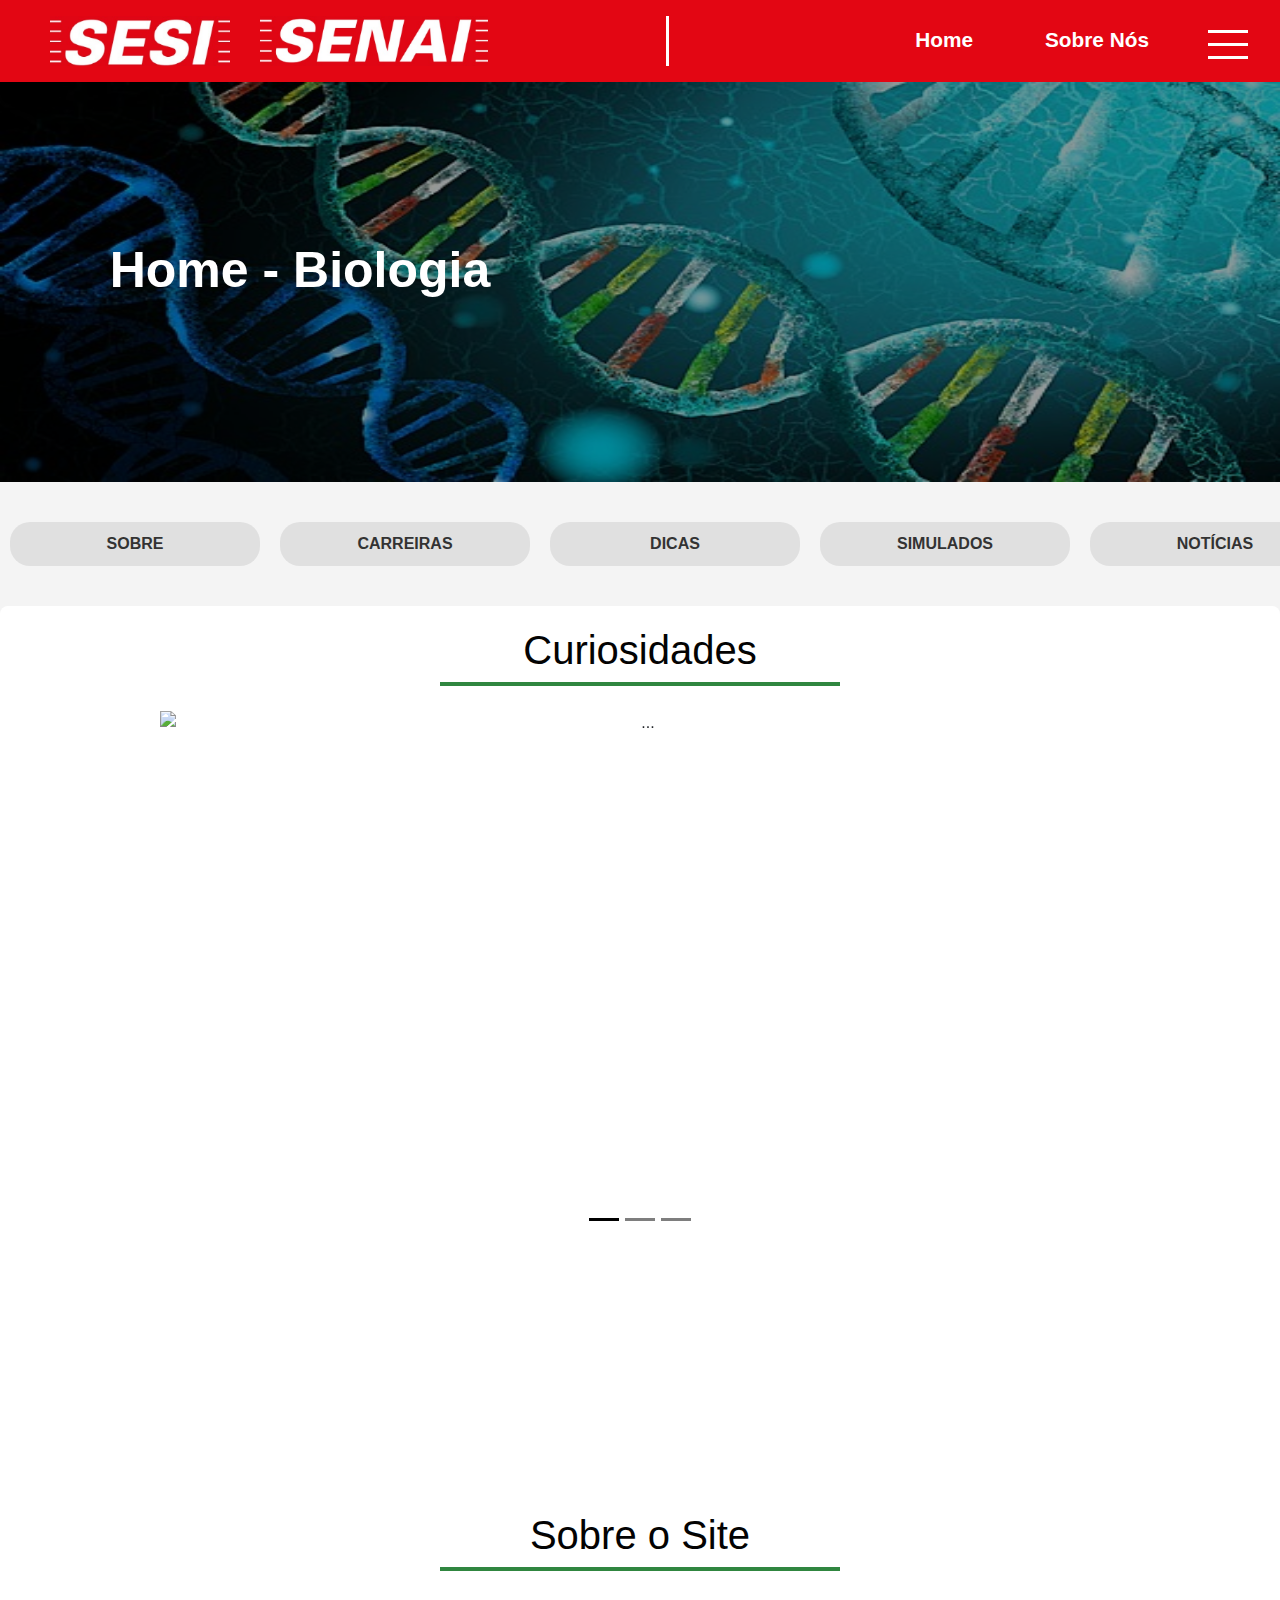
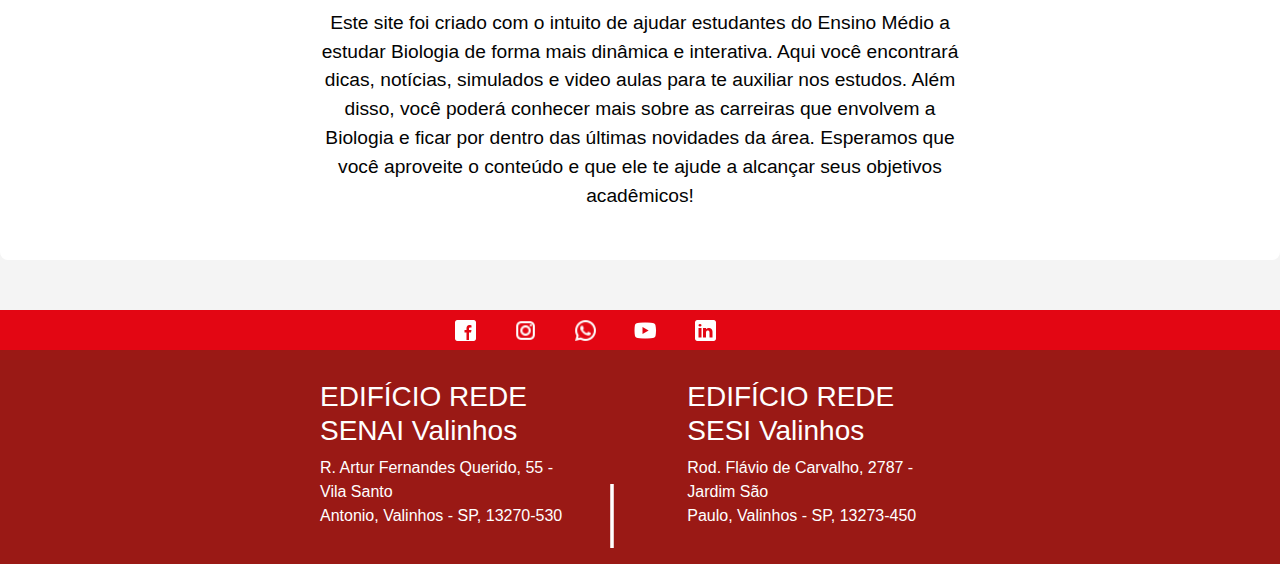
==== index.html @ 212eefe6 "refactor: arrumando carrossel de imagens da home e tirando o cadastre-se" ====
<!DOCTYPE html>
<html lang="pt-BR">
<head>
    <meta charset="UTF-8">
    <meta name="viewport" content="width=device-width, initial-scale=1.0">
    <link href="https://cdn.jsdelivr.net/npm/bootstrap@5.3.3/dist/css/bootstrap.min.css" rel="stylesheet" integrity="sha384-QWTKZyjpPEjISv5WaRU9OFeRpok6YctnYmDr5pNlyT2bRjXh0JMhjY6hW+ALEwIH" crossorigin="anonymous">
    <script src="https://cdn.jsdelivr.net/npm/bootstrap@5.3.3/dist/js/bootstrap.bundle.min.js" integrity="sha384-YvpcrYf0tY3lHB60NNkmXc5s9fDVZLESaAA55NDzOxhy9GkcIdslK1eN7N6jIeHz" crossorigin="anonymous"></script>
    <link rel="stylesheet" href="css/styles.css">
    <link rel="icon" type="image/x-icon" href="/img/senai.ico">
    <title>Home</title>

</head>
<body>
    <button onclick="animar(), animarMenu()" id="btn-menu">
        <span class="linha"></span>
        <span class="linha"></span>
        <span class="linha"></span>
    </button>
    
    <script>
        function animar(){
            const btn = document.getElementById('btn-menu');
            btn.classList.toggle('ativo');
        }
    </script>
    <script>
        function animarMenu(){
            const menu = document.getElementById('menu-materias');
            menu.classList.toggle('abrir');
            menu.addEventListener('click', animarMenu);
        }
    </script>

    <header>

        <nav class="menu-materias" id="menu-materias"> 
                <ul>
                    <li><a href="portugues.html">Português</a></li>
                    <li><a href="matematica.html">Matemática</a></li>
                    <li><a href="historia.html">História</a></li>
                    <li><a href="geografia.html">Geografia</a></li>
                    <li><a href="biologia.html">Biologia</a></li>
                    <li><a href="fisica.html">Física</a></li>
                    <li><a href="quimica.html">Química</a></li>
                    <li><a href="artes.html">Artes</a></li>
                    <li><a href="filosofia.html">Filosofia</a></li>
                    <li><a href="sociologia.html">Sociologia</a></li>
                    <li><a href="edFisica.html">Ed. Física</a></li>
                    <li><a href="ingles.html">Inglês</a></li>
                    </ul>
            </nav>
    </header>
    <header class="sociologia-header">
        <div class="logo-header">
            <img id="sesi-logo" src="img/sesiii.jpeg" alt="logo-header SESI">
            <img id="senai-logo" src="img/image.png" alt="logo-header SENAI">
        </div>
        
        <div class="vertical-line"></div>

        <nav class="header-nav">
            <ul class="links">
                <li><a href="./index.html" class="nav-link">Home</a></li>
                <li><a href="./pages/sobreNos.html" class="nav-link">Sobre Nós</a></li>
            </ul>
            <div id="icones-header">
              <i class="fa-solid fa-bars fa-xl" style="color: #ffffff;"></i>
            </div>
        </nav>
    </header>

    <section class="header-banner">
      <img class="banner" src="img/imagem home.jpg" alt= "Banner Biologia">
      <div class="titulo">Home - Biologia</div>
    </section>

    <section class="topics-header">
      <a href="pages/sobre.html" class="aba-text01">
        <button class="aba-item01">SOBRE</button>
      </a>
      <a href="pages/carreiras.html" class="aba-text02">
        <button class="aba-item02">CARREIRAS</button>
      </a>
      <a href="pages/dicas.html" class="aba-text03">
        <button class="aba-item03">DICAS</button>
      </a>
      <a href="pages/simulados.html" class="aba-text04">
        <button class="aba-item04">SIMULADOS</button>
      </a>
      <a href="pages/noticias.html" class="aba-text05">
        <button class="aba-item05">NOTÍCIAS</button>
      </a>
      <a href="pages/videoAulas.html" class="aba-text06">
        <button class="aba-item06">VÍDEO - AULAS</button>
      </a>
    </section>
    
    <main class="principaisNoticias">
      <div class="titulo00">
        <h1>Curiosidades</h1>
        <div class="linhaTituloDicas"></div>
      </div>
<!-- carrossel de imagens do bootstrap -->
      <div id="carouselExampleDark" class="carousel carousel-dark slide carrossel">
        <div class="carousel-indicators posicao">
          <button type="button" data-bs-target="#carouselExampleDark" data-bs-slide-to="0" class="active" aria-current="true" aria-label="Slide 1"></button>
          <button type="button" data-bs-target="#carouselExampleDark" data-bs-slide-to="1" aria-label="Slide 2"></button>
          <button type="button" data-bs-target="#carouselExampleDark" data-bs-slide-to="2" aria-label="Slide 3"></button>
        </div>
        <div class="carousel-inner">
          <div class="carousel-item active" data-bs-interval="10000">
            <img src="./img/coracaoBaleiaAzul.png" class="d-block w-100" alt="...">
            <div class="carousel-caption d-none d-md-block letras">
              <h5>O Coração da Baleia-Azul</h5>
              <p>O coração da baleia-azul é tão grande que uma criança pequena poderia rastejar pelas suas artérias. Esse animal possui o maior coração do reino animal, pesando cerca de 180 kg.</p>
            </div>
          </div>
          <div class="carousel-item " data-bs-interval="2000">
            <img src="./img/Fungos.png" class="d-block w-100" alt="...">
            <div class="carousel-caption d-none d-md-block letras">
              <h5>Fungos Brilhantes</h5>
              <p>Algumas espécies de fungos brilham no escuro devido a uma propriedade chamada bioluminescência. Essa luz é produzida por reações químicas que ajudam o fungo a atrair insetos para espalhar seus esporos.</p>
            </div>
          </div>
          <div class="carousel-item">
            <img src="./img/animalResistente.png" class="d-block w-100" alt="...">
            <div class="carousel-caption d-none d-md-block letras">
              <h5>O Animal Mais Resistente do Mundo</h5>
              <p>Os tardígrados (ou "ursos-d'água") são microrganismos que podem sobreviver a condições extremas, como o vácuo do espaço, temperaturas altíssimas, radiação, e até décadas sem água.</p>
            </div>
          </div>
        </div>
        <button class="carousel-control-prev" type="button" data-bs-target="#carouselExampleDark" data-bs-slide="prev">
          <span class="carousel-control-prev-icon" aria-hidden="true"></span>
          <span class="visually-hidden">Previous</span>
        </button>
        <button class="carousel-control-next" type="button" data-bs-target="#carouselExampleDark" data-bs-slide="next">
          <span class="carousel-control-next-icon" aria-hidden="true"></span>
          <span class="visually-hidden">Next</span>
        </button>
      </div>  
<!-- termino carrossel -->

<!-- Sobre o site -->

<div class="resumo">
  <div class="titulo00">
    <h1>Sobre o Site</h1>
    <div class="linhaTituloDicas"></div>
  </div>
  <p>Este site foi criado com o intuito de ajudar estudantes do Ensino Médio a estudar Biologia de forma mais dinâmica e interativa. Aqui você encontrará dicas, notícias, simulados e video aulas para te auxiliar nos estudos. Além disso, você poderá conhecer mais sobre as carreiras que envolvem a Biologia e ficar por dentro das últimas novidades da área. Esperamos que você aproveite o conteúdo e que ele te ajude a alcançar seus objetivos acadêmicos!</p>
</div>



    </main>
    <footer class="footer">
        <div class="icones">
          <a href="https://www.facebook.com/senaisp.valinhos?mibextid=ZbWKwL"><img src="img/facebook.png" alt="facebook" width=25px height=25px/></a>
          <a href="https://www.instagram.com/senaivalinhos?igsh=MXRjcnppaTk3ZXFpaA=="><img src="img/instagram.png" alt="instagram" width=25px height=25px/></a>
          <a href="https://api.whatsapp.com/send?phone=551133220050"><img src="img/whatsapp.png" alt="whatsapp" width=25px height=25px/></a>
          <a href="https://youtube.com/@senaisaopaulo-escolasenaiv6966?si=uI1RtvEwX4h1qaFv"><img src="img/youtube.png" alt="youtube" width=25px height=25px/></a>
          <a href="https://www.linkedin.com/school/senai-de-valinhos/"><img src="img/linkedin.png" alt="linkedin" width=25px height=25px/></a>
        </div>
          
        <div class="enderecos">
          <div class="senai">
              <h3>EDIFÍCIO REDE SENAI Valinhos</h3>
              <p>
                R. Artur Fernandes Querido, 55 - Vila Santo<br/>Antonio, Valinhos -
                SP, 13270-530
              </p>
            </div>
            <img src="img/linha.png" alt="linha">
      
              <div class="sesi">
                  <h3>EDIFÍCIO REDE SESI Valinhos</h3>
                  <p>Rod. Flávio de Carvalho, 2787 - Jardim São<br/>Paulo, Valinhos - SP, 13273-450</p>
              </div>
        </div>
  
    </footer>
</body>
</html>
---- css/styles.css ----
/* Reset básico */
* {
  margin: 0;
  padding: 0;
  box-sizing: border-box;
}

body {
  font-family: Arial, sans-serif;
  background-color: #f4f4f4;
}




/* menu com JS */

.menu-materias ul {
  background-color: #e30613;
  backdrop-filter: blur(10px);
  position: absolute;
  top: 82px;
  z-index: 9999;
  left: 77.5%;
  width: 405px;
  height: 0;
  visibility: hidden;
  transition: 0.5s;
  overflow: hidden;
  margin-right: 0;
}

.menu-materias.abrir ul {
  visibility: visible;
  height: calc(55.5vh - 10px);
}

.menu-materias ul li:hover {
  background-color: #9a1915;
}

.menu-materias ul li {
  display: block;
  padding: 10px 30px;
  font-size: 16px;
  text-align: center;
}

.menu-materias ul li a {
  color: #ffffff;
  text-decoration: none;
}
#btn-menu {
  width: 45px;
  height: 45px;
  border: 0px solid #ff0000;
  background: transparent;
  border-radius: 10px;
  position: absolute;
  right: 30px;
  top: 20px;
  cursor: pointer;
}

.linha {
  width: 40px;
  height: 3px;
  background-color: #ffffff;
  display: block;
  margin: 10px auto;
  position: relative;
  transform-origin: center;
  transition: 0.2s;
}
#btn-menu.ativo .linha:nth-child(1) {
  transform: translateY(12px) rotate(-45deg);
  background-color: #ffffff;
}
#btn-menu.ativo .linha:nth-child(3) {
  transform: translateY(-15px) rotate(45deg);
  background-color: #ffffff;
}
#btn-menu.ativo .linha:nth-child(2) {
  width: 0;

  height: 4px;
}
#btn-menu.ativo {
  border: 0px solid #000000;
}

/* Parte padrão */

.sociologia-header {
  display: flex;
  color: #ffffffff;
  justify-content: space-between;
  background-color: #e30613;
  padding: 1rem 0;
}

.logo-header {
  margin: 0 30px;
  display: flex;
  justify-content: space-between;
  background-color: #e30613;
}

.section-img {
  align-items: center;
  justify-content: space-between;
  display: flex;
  flex-direction: row;
}

.img-content {
  border-radius: 50%;
  width: 100px;
  height: 100px;
  border: 5px solid #9a1915;
}

.header-nav {
  list-style: none;
  margin: 0 50px;
  display: flex;
  justify-content: space-between;
  align-items: center;
  padding: 0 20px;
}

.links {
  font-family: "Montserrat", sans-serif;
  font-weight: bold;
  display: flex;
  justify-content: space-between;
  list-style: none;
  gap: 60px;
  margin-right: 50px;
}

.links a {
  display: flex;
  color: #ffffff;
  font-size: 1.3rem;
  border-bottom: 3px solid transparent;
  border-radius: 3px;
  cursor: pointer;
  transition: transform 0.3s ease;
}

.vertical-line {
  height: 50px;
  width: 3px;
  background-color: #ffff;
  display: flex;
  justify-content: center;
}

.logo-header {
  margin: 0 40px;
  display: flex;
  justify-content: space-between;
  background-color: #e30613;
  height: 50px;
}

#icones-header {
  text-decoration: none;
  font-weight: bold;
  transition: color 0.3s;
  color: #ffffffff;
  display: flex;
  list-style: none;
  padding: 0;
  margin-right: 5px;
}

#sesi-logo {
  margin: 0 40px;
}

.banner {
  padding: 0;
  width: 100%;
  height: 400px;
  filter: brightness(0.6);
}

.titulo {
  position: absolute;
  top: 30%;
  left: 300px;
  transform: translate(-50%, -50%);
  color: white;
  font-size: 50px;
  font-weight: bold;
}

#line {
  height: 5px;
  margin: 20px auto;
  width: 20%;
  background-color: #9a1915;
}

.img {
  display: flex;
  flex-direction: column;
  align-items: center;
  text-align: center;
  gap: 10px;
  height: 50px;
  box-sizing: border-box;
}

#sesi-logo {
  margin-left: 10px;
  margin-right: 30px;
}

.header-nav .nav-list {
  list-style: none;
  display: flex;
  justify-content: center;
}

.img {
  display: flex;
  flex-direction: column;
  align-items: center;
  text-align: center;
  gap: 10px;
  height: 50px;
  box-sizing: border-box;
}

.icones {
  background-color: #e30613;
  height: 40px;
}

.topics-header {
  display: flex;
  justify-content: space-between;
  margin-top: 40px;
  margin-bottom: 40px;
}

#intro-content {
  max-width: 60%;
  margin-bottom: 50px;
}

.img-introducao {
  display: flex;
  justify-content: center;
  align-items: center;
}

.imagem-icones {
  margin-left: 43%;
  display: inline-block;
}

.footer-text {
  background-color: #9a1915;
  color: white;
}

.header-nav .nav-link {
  text-decoration: none;
  font-weight: bold;
  transition: color 0.3s;
  margin: 6px;
  color: #ffffffff;
}

.footer {
  background-color: #9a1915;
  color: white;
  margin-top: 50px;
}

.footer .icones {
  background-color: #e30613;
}

.senai {
  width: 20%;
  display: inline-block;
  text-align: center;
  padding: 30px 0 20px 0;
  margin-left: 25%;
}

.senai h3 {
  text-align: left;
}

.senai p {
  text-align: left;
}

.sesi {
  width: 20%;
  display: inline-block;
  margin-left: 3%;
  text-align: center;
  padding: 0 0 20px 0px;
}

.sesi h3 {
  text-align: left;
}

.sesi p {
  text-align: left;
}

.footer .icones img {
  display: inline-block;
  margin-left: 25px;
}

.footer-text {
  background-color: #9a1915;
  color: white;
}

.icones {
  display: flex;
  justify-content: center;
  gap: 10px;
  padding: 10px 0;
  align-items: center;
  margin-left: -135px;
}

/* Parte navegação */
.aba-item04 {
  background-color: #e0e0e0;
  border: none;
  padding: 10px 20px;
  margin: 0 10px;
  border-radius: 20px;
  font-size: 16px;
  color: #333;
  cursor: pointer;
  outline: none;
  width: 250px;
  justify-content: center;
  align-items: center;
  font-family: "Montserrat", sans-serif;
  font-optical-sizing: auto;
  font-weight: 700;
  font-style: normal;
}

.aba-text-check04 {
  color: rgb(255, 255, 255);
  text-align: center;
  text-decoration: none;
}

.aba-item-check04 {
  background-color: #308640;
  border: none;
  padding: 10px 20px;
  margin: 0 10px;
  border-radius: 20px;
  font-size: 16px;
  cursor: pointer;
  outline: none;
  width: 250px;
  font-family: "Montserrat", sans-serif;
  font-optical-sizing: auto;
  font-weight: 700;
  font-style: normal;
  color: #ffffff;
}

.aba-text04 {
  color: rgb(0, 0, 0);
  text-align: center;
  justify-content: space-between;
  text-decoration: none;
}

.aba-item01 {
  background-color: #e0e0e0;
  border: none;
  padding: 10px 20px;
  margin: 0 10px;
  border-radius: 20px;
  font-size: 16px;
  color: #333;
  cursor: pointer;
  outline: none;
  width: 250px;
  justify-content: center;
  align-items: center;
  font-family: "Montserrat", sans-serif;
  font-optical-sizing: auto;
  font-weight: 700;
  font-style: normal;
}

.aba-text-check01 {
  color: rgb(255, 255, 255);
  text-align: center;
  text-decoration: none;
}

.aba-item-check01 {
  background-color: #308640;
  border: none;
  padding: 10px 20px;
  margin: 0 10px;
  border-radius: 20px;
  font-size: 16px;
  cursor: pointer;
  outline: none;
  width: 250px;
  font-family: "Montserrat", sans-serif;
  font-optical-sizing: auto;
  font-weight: 700;
  font-style: normal;
  color: #ffffff;
}

.aba-text01 {
  color: rgb(0, 0, 0);
  text-align: center;
  justify-content: space-between;
  text-decoration: none;
}

.aba-item02 {
  background-color: #e0e0e0;
  border: none;
  padding: 10px 20px;
  margin: 0 10px;
  border-radius: 20px;
  font-size: 16px;
  color: #333;
  cursor: pointer;
  outline: none;
  width: 250px;
  justify-content: center;
  align-items: center;
  font-family: "Montserrat", sans-serif;
  font-optical-sizing: auto;
  font-weight: 700;
  font-style: normal;
}

.aba-text-check02 {
  color: rgb(255, 255, 255);
  text-align: center;
  text-decoration: none;
}

.aba-item-check02 {
  background-color: #308640;
  border: none;
  padding: 10px 20px;
  margin: 0 10px;
  border-radius: 20px;
  font-size: 16px;
  cursor: pointer;
  outline: none;
  width: 250px;
  font-family: "Montserrat", sans-serif;
  font-optical-sizing: auto;
  font-weight: 700;
  font-style: normal;
  color: #ffffff;
}

.aba-text02 {
  color: rgb(0, 0, 0);
  text-align: center;
  justify-content: space-between;
  text-decoration: none;
}

.aba-item03 {
  background-color: #e0e0e0;
  border: none;
  padding: 10px 20px;
  margin: 0 10px;
  border-radius: 20px;
  font-size: 16px;
  color: #333;
  cursor: pointer;
  outline: none;
  width: 250px;
  justify-content: center;
  align-items: center;
  font-family: "Montserrat", sans-serif;
  font-optical-sizing: auto;
  font-weight: 700;
  font-style: normal;
}

.aba-text-check03 {
  color: rgb(255, 255, 255);
  text-align: center;
  text-decoration: none;
}

.aba-item-check03 {
  background-color: #308640;
  border: none;
  padding: 10px 20px;
  margin: 0 10px;
  border-radius: 20px;
  font-size: 16px;
  cursor: pointer;
  outline: none;
  width: 250px;
  font-family: "Montserrat", sans-serif;
  font-optical-sizing: auto;
  font-weight: 700;
  font-style: normal;
  color: #ffffff;
}

.aba-text03 {
  color: rgb(0, 0, 0);
  text-align: center;
  justify-content: space-between;
  text-decoration: none;
}

.aba-item05 {
  background-color: #e0e0e0;
  border: none;
  padding: 10px 20px;
  margin: 0 10px;
  border-radius: 20px;
  font-size: 16px;
  color: #333;
  cursor: pointer;
  outline: none;
  width: 250px;
  justify-content: center;
  align-items: center;
  font-family: "Montserrat", sans-serif;
  font-optical-sizing: auto;
  font-weight: 700;
  font-style: normal;
}

.aba-text-check05 {
  color: rgb(255, 255, 255);
  text-align: center;
  text-decoration: none;
}

.aba-item-check05 {
  background-color: #308640;
  border: none;
  padding: 10px 20px;
  margin: 0 10px;
  border-radius: 20px;
  font-size: 16px;
  cursor: pointer;
  outline: none;
  width: 250px;
  font-family: "Montserrat", sans-serif;
  font-optical-sizing: auto;
  font-weight: 700;
  font-style: normal;
  color: #ffffff;
}

.aba-text05 {
  color: rgb(0, 0, 0);
  text-align: center;
  justify-content: space-between;
  text-decoration: none;
}

.aba-item06 {
  background-color: #e0e0e0;
  border: none;
  padding: 10px 20px;
  margin: 0 10px;
  border-radius: 20px;
  font-size: 16px;
  color: #333;
  cursor: pointer;
  outline: none;
  width: 250px;
  justify-content: center;
  align-items: center;
  font-family: "Montserrat", sans-serif;
  font-optical-sizing: auto;
  font-weight: 700;
  font-style: normal;
}

.aba-text-check06 {
  color: rgb(255, 255, 255);
  text-align: center;
  text-decoration: none;
}

.aba-item-check06 {
  background-color: #308640;
  border: none;
  padding: 10px 20px;
  margin: 0 10px;
  border-radius: 20px;
  font-size: 16px;
  cursor: pointer;
  outline: none;
  width: 250px;
  font-family: "Montserrat", sans-serif;
  font-optical-sizing: auto;
  font-weight: 700;
  font-style: normal;
  color: #ffffff;
}

.aba-text06 {
  color: rgb(0, 0, 0);
  text-align: center;
  justify-content: space-between;
  text-decoration: none;
}

.aba-item01:hover {
  background-color: #308640;
  transition: calc(0.5s);
}

.aba-item02:hover {
  background-color: #308640;
  transition: calc(0.5s);
}

.aba-item03:hover {
  background-color: #308640;
  transition: calc(0.5s);
}

.aba-item04:hover {
  background-color: #308640;
  transition: calc(0.5s);
}

.aba-item05:hover {
  background-color: #308640;
  transition: calc(0.5s);
}

.aba-item06:hover {
  background-color: #308640;
  transition: calc(0.5s);
}

/* main conteúdo */
.principaisNoticias {
  padding: 20px;
  background-color: #ffffff;
  text-align: center;
  margin: 20px auto;
  max-width: 1800px;
  border-radius: 8px;
  height: 100%;
}

.titulo00 {
  display: flex;
  flex-direction: column;
  align-items: center;
  
}

.titulo00 h1 {
  color: #030303;
}

.linhaTituloDicas{
  background-color: #308640;
  height: 4px;
  width: 400px;
  margin: 0 auto 2%;
}

.resumo p{
  font-size: 1.2rem;
  color: #030303;
  margin: 30px 300px;
}

.resumo {
  display: flex;
  flex-direction: column;
  align-items: center;
  margin: 0 auto;
}

/* bootstrap */
.letras {
  background-color: #ffffffc2;
  border-radius: 30px;
}

.carrossel {
  height: 50rem;
  width: 60rem;
  margin: 0 auto;
}

.carousel-indicators {
  margin-bottom: 17.5rem;
}

.carousel-dark .carousel-control-next-icon, .carousel-dark .carousel-control-prev-icon {
  margin-bottom: 10rem;
  filter: none;
}
dl, ol, ul {
  margin-top: 0;
  margin-bottom: 0;
}
/* Footer */

.footer-text {
  background-color: #9a1915;
  color: white;
}

.header-nav .nav-link {
  text-decoration: none;
  font-weight: bold;
  transition: color 0.3s;
  margin: 6px;
  color: #ffffffff;
}

.footer {
  background-color: #9a1915;
  color: white;
  margin-top: 50px;
}

.footer .icones {
  background-color: #e30613;
}

.senai {
  width: 20%;
  display: inline-block;
  text-align: center;
  padding: 30px 0 20px 0;
  margin-left: 25%;
}

.senai h3 {
  text-align: left;
}

.senai p {
  text-align: left;
}

.sesi {
  width: 20%;
  display: inline-block;
  margin-left: 3%;
  text-align: center;
  padding: 0 0 20px 0px;
}

.sesi h3 {
  text-align: left;
}

.sesi p {
  text-align: left;
}

.footer .icones img {
  display: inline-block;
  margin-left: 25px;
}

.icones {
  display: flex;
  align-items: center;
  justify-content: center;
}

.footer-text {
  background-color: #9a1915;
  color: white;
}
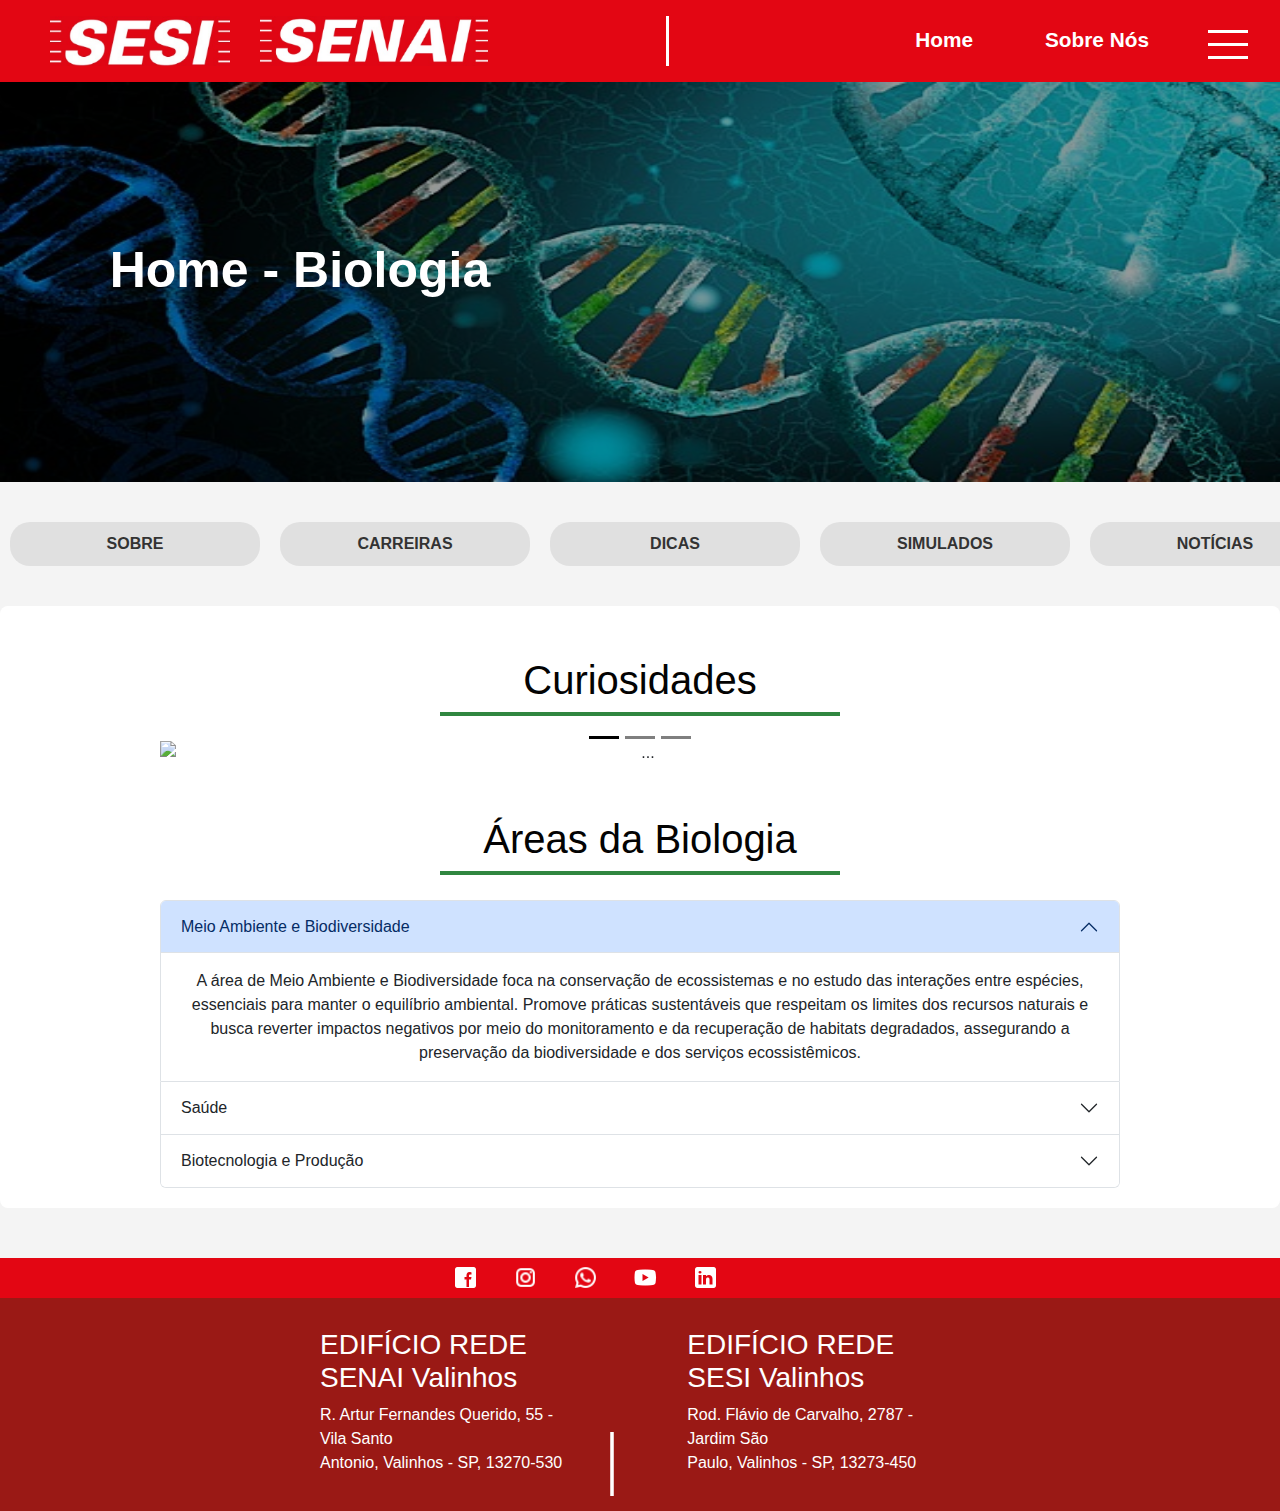
==== commit 7c722510: "feat: fazendo mais uma parte da home de areas da biologia" ====
--- a/index.html
+++ b/index.html
@@ -1,184 +1,245 @@
 <!DOCTYPE html>
 <html lang="pt-BR">
+
 <head>
-    <meta charset="UTF-8">
-    <meta name="viewport" content="width=device-width, initial-scale=1.0">
-    <link href="https://cdn.jsdelivr.net/npm/bootstrap@5.3.3/dist/css/bootstrap.min.css" rel="stylesheet" integrity="sha384-QWTKZyjpPEjISv5WaRU9OFeRpok6YctnYmDr5pNlyT2bRjXh0JMhjY6hW+ALEwIH" crossorigin="anonymous">
-    <script src="https://cdn.jsdelivr.net/npm/bootstrap@5.3.3/dist/js/bootstrap.bundle.min.js" integrity="sha384-YvpcrYf0tY3lHB60NNkmXc5s9fDVZLESaAA55NDzOxhy9GkcIdslK1eN7N6jIeHz" crossorigin="anonymous"></script>
-    <link rel="stylesheet" href="css/styles.css">
-    <link rel="icon" type="image/x-icon" href="/img/senai.ico">
-    <title>Home</title>
+  <meta charset="UTF-8">
+  <meta name="viewport" content="width=device-width, initial-scale=1.0">
+  <link href="https://cdn.jsdelivr.net/npm/bootstrap@5.3.3/dist/css/bootstrap.min.css" rel="stylesheet"
+    integrity="sha384-QWTKZyjpPEjISv5WaRU9OFeRpok6YctnYmDr5pNlyT2bRjXh0JMhjY6hW+ALEwIH" crossorigin="anonymous">
+  <script src="https://cdn.jsdelivr.net/npm/bootstrap@5.3.3/dist/js/bootstrap.bundle.min.js"
+    integrity="sha384-YvpcrYf0tY3lHB60NNkmXc5s9fDVZLESaAA55NDzOxhy9GkcIdslK1eN7N6jIeHz"
+    crossorigin="anonymous"></script>
+  <link rel="stylesheet" href="css/styles.css">
+  <link rel="icon" type="image/x-icon" href="/img/senai.ico">
+  <title>Home</title>
 
 </head>
+
 <body>
-    <button onclick="animar(), animarMenu()" id="btn-menu">
-        <span class="linha"></span>
-        <span class="linha"></span>
-        <span class="linha"></span>
-    </button>
-    
-    <script>
-        function animar(){
-            const btn = document.getElementById('btn-menu');
-            btn.classList.toggle('ativo');
-        }
-    </script>
-    <script>
-        function animarMenu(){
-            const menu = document.getElementById('menu-materias');
-            menu.classList.toggle('abrir');
-            menu.addEventListener('click', animarMenu);
-        }
-    </script>
-
-    <header>
-
-        <nav class="menu-materias" id="menu-materias"> 
-                <ul>
-                    <li><a href="portugues.html">Português</a></li>
-                    <li><a href="matematica.html">Matemática</a></li>
-                    <li><a href="historia.html">História</a></li>
-                    <li><a href="geografia.html">Geografia</a></li>
-                    <li><a href="biologia.html">Biologia</a></li>
-                    <li><a href="fisica.html">Física</a></li>
-                    <li><a href="quimica.html">Química</a></li>
-                    <li><a href="artes.html">Artes</a></li>
-                    <li><a href="filosofia.html">Filosofia</a></li>
-                    <li><a href="sociologia.html">Sociologia</a></li>
-                    <li><a href="edFisica.html">Ed. Física</a></li>
-                    <li><a href="ingles.html">Inglês</a></li>
-                    </ul>
-            </nav>
-    </header>
-    <header class="sociologia-header">
-        <div class="logo-header">
-            <img id="sesi-logo" src="img/sesiii.jpeg" alt="logo-header SESI">
-            <img id="senai-logo" src="img/image.png" alt="logo-header SENAI">
-        </div>
-        
-        <div class="vertical-line"></div>
-
-        <nav class="header-nav">
-            <ul class="links">
-                <li><a href="./index.html" class="nav-link">Home</a></li>
-                <li><a href="./pages/sobreNos.html" class="nav-link">Sobre Nós</a></li>
-            </ul>
-            <div id="icones-header">
-              <i class="fa-solid fa-bars fa-xl" style="color: #ffffff;"></i>
+  <button onclick="animar(), animarMenu()" id="btn-menu">
+    <span class="linha"></span>
+    <span class="linha"></span>
+    <span class="linha"></span>
+  </button>
+
+  <script>
+    function animar() {
+      const btn = document.getElementById('btn-menu');
+      btn.classList.toggle('ativo');
+    }
+  </script>
+  <script>
+    function animarMenu() {
+      const menu = document.getElementById('menu-materias');
+      menu.classList.toggle('abrir');
+      menu.addEventListener('click', animarMenu);
+    }
+  </script>
+
+  <header>
+
+    <nav class="menu-materias" id="menu-materias">
+      <ul>
+        <li><a href="portugues.html">Português</a></li>
+        <li><a href="matematica.html">Matemática</a></li>
+        <li><a href="historia.html">História</a></li>
+        <li><a href="geografia.html">Geografia</a></li>
+        <li><a href="biologia.html">Biologia</a></li>
+        <li><a href="fisica.html">Física</a></li>
+        <li><a href="quimica.html">Química</a></li>
+        <li><a href="artes.html">Artes</a></li>
+        <li><a href="filosofia.html">Filosofia</a></li>
+        <li><a href="sociologia.html">Sociologia</a></li>
+        <li><a href="edFisica.html">Ed. Física</a></li>
+        <li><a href="ingles.html">Inglês</a></li>
+      </ul>
+    </nav>
+  </header>
+  <header class="sociologia-header">
+    <div class="logo-header">
+      <img id="sesi-logo" src="img/sesiii.jpeg" alt="logo-header SESI">
+      <img id="senai-logo" src="img/image.png" alt="logo-header SENAI">
+    </div>
+
+    <div class="vertical-line"></div>
+
+    <nav class="header-nav">
+      <ul class="links">
+        <li><a href="./index.html" class="nav-link">Home</a></li>
+        <li><a href="./pages/sobreNos.html" class="nav-link">Sobre Nós</a></li>
+      </ul>
+      <div id="icones-header">
+        <i class="fa-solid fa-bars fa-xl" style="color: #ffffff;"></i>
+      </div>
+    </nav>
+  </header>
+
+  <section class="header-banner">
+    <img class="banner" src="img/imagem home.jpg" alt="Banner Biologia">
+    <div class="titulo">Home - Biologia</div>
+  </section>
+
+  <section class="topics-header">
+    <a href="pages/sobre.html" class="aba-text01">
+      <button class="aba-item01">SOBRE</button>
+    </a>
+    <a href="pages/carreiras.html" class="aba-text02">
+      <button class="aba-item02">CARREIRAS</button>
+    </a>
+    <a href="pages/dicas.html" class="aba-text03">
+      <button class="aba-item03">DICAS</button>
+    </a>
+    <a href="pages/simulados.html" class="aba-text04">
+      <button class="aba-item04">SIMULADOS</button>
+    </a>
+    <a href="pages/noticias.html" class="aba-text05">
+      <button class="aba-item05">NOTÍCIAS</button>
+    </a>
+    <a href="pages/videoAulas.html" class="aba-text06">
+      <button class="aba-item06">VÍDEO - AULAS</button>
+    </a>
+  </section>
+
+  <main class="principaisNoticias">
+    <div class="titulo00">
+      <h1>Curiosidades</h1>
+      <div class="linhaTituloDicas"></div>
+    </div>
+    <!-- carrossel de imagens do bootstrap -->
+    <div id="carouselExampleDark" class="carousel carousel-dark slide carrossel">
+      <div class="carousel-indicators posicao">
+        <button type="button" data-bs-target="#carouselExampleDark" data-bs-slide-to="0" class="active"
+          aria-current="true" aria-label="Slide 1"></button>
+        <button type="button" data-bs-target="#carouselExampleDark" data-bs-slide-to="1" aria-label="Slide 2"></button>
+        <button type="button" data-bs-target="#carouselExampleDark" data-bs-slide-to="2" aria-label="Slide 3"></button>
+      </div>
+      <div class="carousel-inner">
+        <div class="carousel-item active" data-bs-interval="10000">
+          <img src="./img/coracaoBaleiaAzul.png" class="d-block w-100" alt="...">
+          <div class="carousel-caption d-none d-md-block letras">
+            <h5>O Coração da Baleia-Azul</h5>
+            <p>O coração da baleia-azul é tão grande que uma criança pequena poderia rastejar pelas suas artérias. Esse
+              animal possui o maior coração do reino animal, pesando cerca de 180 kg.</p>
+          </div>
+        </div>
+        <div class="carousel-item " data-bs-interval="2000">
+          <img src="./img/Fungos.png" class="d-block w-100" alt="...">
+          <div class="carousel-caption d-none d-md-block letras">
+            <h5>Fungos Brilhantes</h5>
+            <p>Algumas espécies de fungos brilham no escuro devido a uma propriedade chamada bioluminescência. Essa luz
+              é produzida por reações químicas que ajudam o fungo a atrair insetos para espalhar seus esporos.</p>
+          </div>
+        </div>
+        <div class="carousel-item">
+          <img src="./img/animalResistente.png" class="d-block w-100" alt="...">
+          <div class="carousel-caption d-none d-md-block letras">
+            <h5>O Animal Mais Resistente do Mundo</h5>
+            <p>Os tardígrados (ou "ursos-d'água") são microrganismos que podem sobreviver a condições extremas, como o
+              vácuo do espaço, temperaturas altíssimas, radiação, e até décadas sem água.</p>
+          </div>
+        </div>
+      </div>
+      <button class="carousel-control-prev" type="button" data-bs-target="#carouselExampleDark" data-bs-slide="prev">
+        <span class="carousel-control-prev-icon" aria-hidden="true"></span>
+        <span class="visually-hidden">Previous</span>
+      </button>
+      <button class="carousel-control-next" type="button" data-bs-target="#carouselExampleDark" data-bs-slide="next">
+        <span class="carousel-control-next-icon" aria-hidden="true"></span>
+        <span class="visually-hidden">Next</span>
+      </button>
+    </div>
+    <!-- termino carrossel -->
+
+    <!-- novo acordeão do bootstrap -->
+
+    <div class="titulo01">
+      <h1>Áreas da Biologia</h1>
+      <div class="linhaTituloHome"></div>
+
+      <div class="accordion carrossel" id="accordionPanelsStayOpenExample">
+        <div class="accordion-item">
+          <h2 class="accordion-header">
+            <button class="accordion-button" type="button" data-bs-toggle="collapse"
+              data-bs-target="#panelsStayOpen-collapseOne" aria-expanded="true"
+              aria-controls="panelsStayOpen-collapseOne">
+              Meio Ambiente e Biodiversidade
+            </button>
+          </h2>
+          <div id="panelsStayOpen-collapseOne" class="accordion-collapse collapse show">
+            <div class="accordion-body">
+
+              A área de Meio Ambiente e Biodiversidade foca na conservação de ecossistemas e no estudo das interações
+              entre espécies, essenciais para manter o equilíbrio ambiental. Promove práticas sustentáveis que respeitam
+              os limites dos recursos naturais e busca reverter impactos negativos por meio do monitoramento e da
+              recuperação de habitats degradados, assegurando a preservação da biodiversidade e dos serviços
+              ecossistêmicos.
             </div>
-        </nav>
-    </header>
-
-    <section class="header-banner">
-      <img class="banner" src="img/imagem home.jpg" alt= "Banner Biologia">
-      <div class="titulo">Home - Biologia</div>
-    </section>
-
-    <section class="topics-header">
-      <a href="pages/sobre.html" class="aba-text01">
-        <button class="aba-item01">SOBRE</button>
-      </a>
-      <a href="pages/carreiras.html" class="aba-text02">
-        <button class="aba-item02">CARREIRAS</button>
-      </a>
-      <a href="pages/dicas.html" class="aba-text03">
-        <button class="aba-item03">DICAS</button>
-      </a>
-      <a href="pages/simulados.html" class="aba-text04">
-        <button class="aba-item04">SIMULADOS</button>
-      </a>
-      <a href="pages/noticias.html" class="aba-text05">
-        <button class="aba-item05">NOTÍCIAS</button>
-      </a>
-      <a href="pages/videoAulas.html" class="aba-text06">
-        <button class="aba-item06">VÍDEO - AULAS</button>
-      </a>
-    </section>
-    
-    <main class="principaisNoticias">
-      <div class="titulo00">
-        <h1>Curiosidades</h1>
-        <div class="linhaTituloDicas"></div>
-      </div>
-<!-- carrossel de imagens do bootstrap -->
-      <div id="carouselExampleDark" class="carousel carousel-dark slide carrossel">
-        <div class="carousel-indicators posicao">
-          <button type="button" data-bs-target="#carouselExampleDark" data-bs-slide-to="0" class="active" aria-current="true" aria-label="Slide 1"></button>
-          <button type="button" data-bs-target="#carouselExampleDark" data-bs-slide-to="1" aria-label="Slide 2"></button>
-          <button type="button" data-bs-target="#carouselExampleDark" data-bs-slide-to="2" aria-label="Slide 3"></button>
-        </div>
-        <div class="carousel-inner">
-          <div class="carousel-item active" data-bs-interval="10000">
-            <img src="./img/coracaoBaleiaAzul.png" class="d-block w-100" alt="...">
-            <div class="carousel-caption d-none d-md-block letras">
-              <h5>O Coração da Baleia-Azul</h5>
-              <p>O coração da baleia-azul é tão grande que uma criança pequena poderia rastejar pelas suas artérias. Esse animal possui o maior coração do reino animal, pesando cerca de 180 kg.</p>
+          </div>
+        </div>
+        <div class="accordion-item">
+          <h2 class="accordion-header">
+            <button class="accordion-button collapsed" type="button" data-bs-toggle="collapse"
+              data-bs-target="#panelsStayOpen-collapseTwo" aria-expanded="false"
+              aria-controls="panelsStayOpen-collapseTwo">
+              Saúde
+            </button>
+          </h2>
+          <div id="panelsStayOpen-collapseTwo" class="accordion-collapse collapse">
+            <div class="accordion-body">
+              A área da Saúde na biologia investiga os mecanismos das doenças, desenvolvendo tratamentos, vacinas e tecnologias médicas para combater enfermidades. Promove práticas preventivas para melhorar a qualidade de vida e enfrenta ameaças globais por meio da pesquisa de doenças emergentes e soluções de saúde pública, fortalecendo a proteção e o bem-estar humano.
             </div>
           </div>
-          <div class="carousel-item " data-bs-interval="2000">
-            <img src="./img/Fungos.png" class="d-block w-100" alt="...">
-            <div class="carousel-caption d-none d-md-block letras">
-              <h5>Fungos Brilhantes</h5>
-              <p>Algumas espécies de fungos brilham no escuro devido a uma propriedade chamada bioluminescência. Essa luz é produzida por reações químicas que ajudam o fungo a atrair insetos para espalhar seus esporos.</p>
+        </div>
+        <div class="accordion-item">
+          <h2 class="accordion-header">
+            <button class="accordion-button collapsed" type="button" data-bs-toggle="collapse"
+              data-bs-target="#panelsStayOpen-collapseThree" aria-expanded="false"
+              aria-controls="panelsStayOpen-collapseThree">
+              Biotecnologia e Produção
+            </button>
+          </h2>
+          <div id="panelsStayOpen-collapseThree" class="accordion-collapse collapse">
+            <div class="accordion-body">
+              A área de Biotecnologia e Produção aplica conhecimentos biológicos para criar produtos inovadores, como alimentos geneticamente modificados e biocombustíveis, promovendo sustentabilidade. Contribui para avanços em medicamentos e desenvolve tecnologias industriais mais eficientes, impulsionando soluções para desafios ambientais e econômicos.
             </div>
           </div>
-          <div class="carousel-item">
-            <img src="./img/animalResistente.png" class="d-block w-100" alt="...">
-            <div class="carousel-caption d-none d-md-block letras">
-              <h5>O Animal Mais Resistente do Mundo</h5>
-              <p>Os tardígrados (ou "ursos-d'água") são microrganismos que podem sobreviver a condições extremas, como o vácuo do espaço, temperaturas altíssimas, radiação, e até décadas sem água.</p>
-            </div>
-          </div>
-        </div>
-        <button class="carousel-control-prev" type="button" data-bs-target="#carouselExampleDark" data-bs-slide="prev">
-          <span class="carousel-control-prev-icon" aria-hidden="true"></span>
-          <span class="visually-hidden">Previous</span>
-        </button>
-        <button class="carousel-control-next" type="button" data-bs-target="#carouselExampleDark" data-bs-slide="next">
-          <span class="carousel-control-next-icon" aria-hidden="true"></span>
-          <span class="visually-hidden">Next</span>
-        </button>
-      </div>  
-<!-- termino carrossel -->
-
-<!-- Sobre o site -->
-
-<div class="resumo">
-  <div class="titulo00">
-    <h1>Sobre o Site</h1>
-    <div class="linhaTituloDicas"></div>
-  </div>
-  <p>Este site foi criado com o intuito de ajudar estudantes do Ensino Médio a estudar Biologia de forma mais dinâmica e interativa. Aqui você encontrará dicas, notícias, simulados e video aulas para te auxiliar nos estudos. Além disso, você poderá conhecer mais sobre as carreiras que envolvem a Biologia e ficar por dentro das últimas novidades da área. Esperamos que você aproveite o conteúdo e que ele te ajude a alcançar seus objetivos acadêmicos!</p>
-</div>
-
-
-
-    </main>
-    <footer class="footer">
-        <div class="icones">
-          <a href="https://www.facebook.com/senaisp.valinhos?mibextid=ZbWKwL"><img src="img/facebook.png" alt="facebook" width=25px height=25px/></a>
-          <a href="https://www.instagram.com/senaivalinhos?igsh=MXRjcnppaTk3ZXFpaA=="><img src="img/instagram.png" alt="instagram" width=25px height=25px/></a>
-          <a href="https://api.whatsapp.com/send?phone=551133220050"><img src="img/whatsapp.png" alt="whatsapp" width=25px height=25px/></a>
-          <a href="https://youtube.com/@senaisaopaulo-escolasenaiv6966?si=uI1RtvEwX4h1qaFv"><img src="img/youtube.png" alt="youtube" width=25px height=25px/></a>
-          <a href="https://www.linkedin.com/school/senai-de-valinhos/"><img src="img/linkedin.png" alt="linkedin" width=25px height=25px/></a>
-        </div>
-          
-        <div class="enderecos">
-          <div class="senai">
-              <h3>EDIFÍCIO REDE SENAI Valinhos</h3>
-              <p>
-                R. Artur Fernandes Querido, 55 - Vila Santo<br/>Antonio, Valinhos -
-                SP, 13270-530
-              </p>
-            </div>
-            <img src="img/linha.png" alt="linha">
-      
-              <div class="sesi">
-                  <h3>EDIFÍCIO REDE SESI Valinhos</h3>
-                  <p>Rod. Flávio de Carvalho, 2787 - Jardim São<br/>Paulo, Valinhos - SP, 13273-450</p>
-              </div>
-        </div>
-  
-    </footer>
+        </div>
+      </div>
+    <!-- termino acordeão -->
+
+
+  </main>
+  <footer class="footer">
+    <div class="icones">
+      <a href="https://www.facebook.com/senaisp.valinhos?mibextid=ZbWKwL"><img src="img/facebook.png" alt="facebook"
+          width=25px height=25px /></a>
+      <a href="https://www.instagram.com/senaivalinhos?igsh=MXRjcnppaTk3ZXFpaA=="><img src="img/instagram.png"
+          alt="instagram" width=25px height=25px /></a>
+      <a href="https://api.whatsapp.com/send?phone=551133220050"><img src="img/whatsapp.png" alt="whatsapp" width=25px
+          height=25px /></a>
+      <a href="https://youtube.com/@senaisaopaulo-escolasenaiv6966?si=uI1RtvEwX4h1qaFv"><img src="img/youtube.png"
+          alt="youtube" width=25px height=25px /></a>
+      <a href="https://www.linkedin.com/school/senai-de-valinhos/"><img src="img/linkedin.png" alt="linkedin" width=25px
+          height=25px /></a>
+    </div>
+
+    <div class="enderecos">
+      <div class="senai">
+        <h3>EDIFÍCIO REDE SENAI Valinhos</h3>
+        <p>
+          R. Artur Fernandes Querido, 55 - Vila Santo<br />Antonio, Valinhos -
+          SP, 13270-530
+        </p>
+      </div>
+      <img src="img/linha.png" alt="linha">
+
+      <div class="sesi">
+        <h3>EDIFÍCIO REDE SESI Valinhos</h3>
+        <p>Rod. Flávio de Carvalho, 2787 - Jardim São<br />Paulo, Valinhos - SP, 13273-450</p>
+      </div>
+    </div>
+
+  </footer>
 </body>
+
 </html>--- a/css/styles.css
+++ b/css/styles.css
@@ -677,7 +677,7 @@
   display: flex;
   flex-direction: column;
   align-items: center;
-  
+  margin-top: 30px;
 }
 
 .titulo00 h1 {
@@ -691,18 +691,18 @@
   margin: 0 auto 2%;
 }
 
-.resumo p{
-  font-size: 1.2rem;
+.titulo01 h1 {
   color: #030303;
-  margin: 30px 300px;
-}
-
-.resumo {
-  display: flex;
-  flex-direction: column;
-  align-items: center;
-  margin: 0 auto;
-}
+  margin-top: 50px;
+}
+
+.linhaTituloHome{
+  background-color: #308640;
+  height: 4px;
+  width: 400px;
+  margin: 0 auto 2%;
+}
+
 
 /* bootstrap */
 .letras {
@@ -711,17 +711,12 @@
 }
 
 .carrossel {
-  height: 50rem;
   width: 60rem;
   margin: 0 auto;
 }
 
-.carousel-indicators {
-  margin-bottom: 17.5rem;
-}
-
 .carousel-dark .carousel-control-next-icon, .carousel-dark .carousel-control-prev-icon {
-  margin-bottom: 10rem;
+
   filter: none;
 }
 dl, ol, ul {
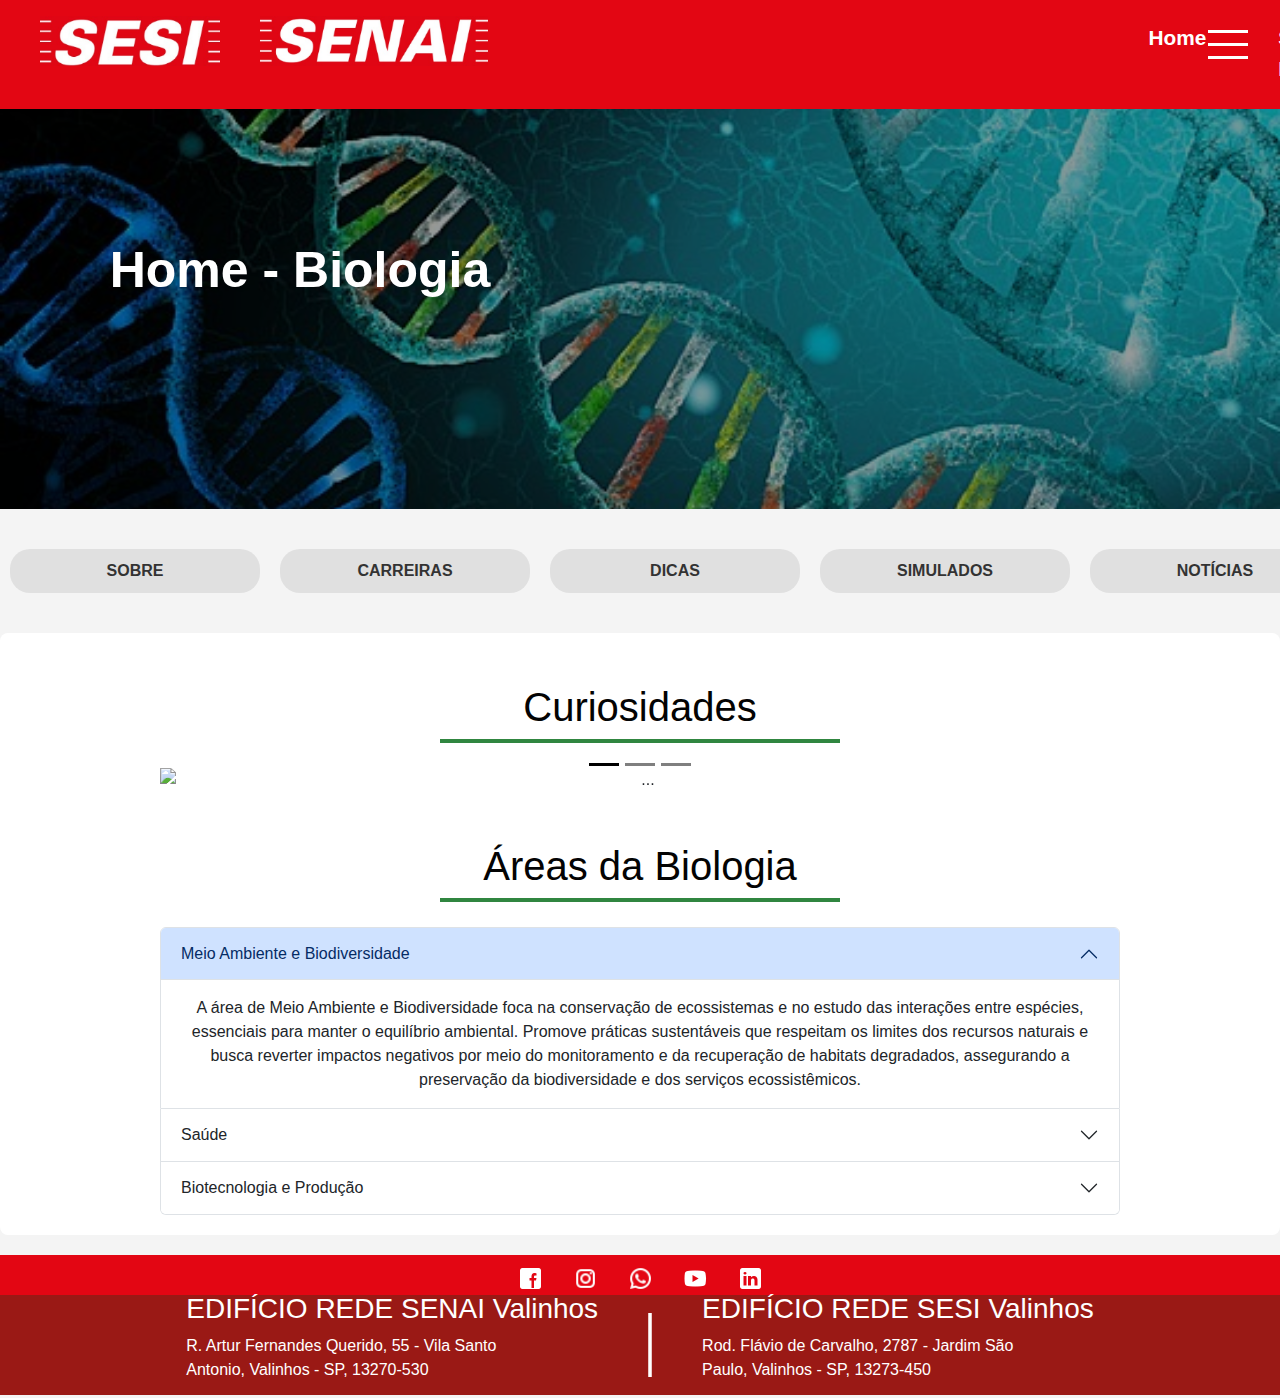
==== commit c74f0fc3: "style: arrumando a footer e a header" ====
--- a/index.html
+++ b/index.html
@@ -57,22 +57,20 @@
   </header>
   <header class="sociologia-header">
     <div class="logo-header">
-      <img id="sesi-logo" src="img/sesiii.jpeg" alt="logo-header SESI">
-      <img id="senai-logo" src="img/image.png" alt="logo-header SENAI">
+        <img id="sesi-logo" src="../img/sesiii.jpeg" alt="logo-header SESI">
+        <img id="senai-logo" src="../img/image.png" alt="logo-header SENAI">
     </div>
-
+    
     <div class="vertical-line"></div>
 
     <nav class="header-nav">
-      <ul class="links">
-        <li><a href="./index.html" class="nav-link">Home</a></li>
-        <li><a href="./pages/sobreNos.html" class="nav-link">Sobre Nós</a></li>
-      </ul>
-      <div id="icones-header">
-        <i class="fa-solid fa-bars fa-xl" style="color: #ffffff;"></i>
-      </div>
+        <ul class="links">
+            <li><a href="../index.html" class="nav-link">Home</a></li>
+            <li><a href="../pages/sobreNos.html" class="nav-link">Sobre Nós</a></li>
+        </ul>
     </nav>
-  </header>
+</header>
+
 
   <section class="header-banner">
     <img class="banner" src="img/imagem home.jpg" alt="Banner Biologia">
@@ -209,37 +207,31 @@
 
 
   </main>
-  <footer class="footer">
-    <div class="icones">
-      <a href="https://www.facebook.com/senaisp.valinhos?mibextid=ZbWKwL"><img src="img/facebook.png" alt="facebook"
-          width=25px height=25px /></a>
-      <a href="https://www.instagram.com/senaivalinhos?igsh=MXRjcnppaTk3ZXFpaA=="><img src="img/instagram.png"
-          alt="instagram" width=25px height=25px /></a>
-      <a href="https://api.whatsapp.com/send?phone=551133220050"><img src="img/whatsapp.png" alt="whatsapp" width=25px
-          height=25px /></a>
-      <a href="https://youtube.com/@senaisaopaulo-escolasenaiv6966?si=uI1RtvEwX4h1qaFv"><img src="img/youtube.png"
-          alt="youtube" width=25px height=25px /></a>
-      <a href="https://www.linkedin.com/school/senai-de-valinhos/"><img src="img/linkedin.png" alt="linkedin" width=25px
-          height=25px /></a>
-    </div>
-
-    <div class="enderecos">
-      <div class="senai">
-        <h3>EDIFÍCIO REDE SENAI Valinhos</h3>
-        <p>
-          R. Artur Fernandes Querido, 55 - Vila Santo<br />Antonio, Valinhos -
-          SP, 13270-530
-        </p>
-      </div>
-      <img src="img/linha.png" alt="linha">
-
-      <div class="sesi">
-        <h3>EDIFÍCIO REDE SESI Valinhos</h3>
-        <p>Rod. Flávio de Carvalho, 2787 - Jardim São<br />Paulo, Valinhos - SP, 13273-450</p>
-      </div>
-    </div>
-
-  </footer>
+    <footer class="footer">
+      <div class="icones">
+        <a href="https://www.facebook.com/senaisp.valinhos?mibextid=ZbWKwL"><img src="../img/facebook.png" alt="facebook" width=25px height=25px/></a>
+        <a href="https://www.instagram.com/senaivalinhos?igsh=MXRjcnppaTk3ZXFpaA=="><img src="../img/instagram.png" alt="instagram" width=25px height=25px/></a>
+        <a href="https://api.whatsapp.com/send?phone=551133220050"><img src="../img/whatsapp.png" alt="whatsapp" width=25px height=25px/></a>
+        <a href="https://youtube.com/@senaisaopaulo-escolasenaiv6966?si=uI1RtvEwX4h1qaFv"><img src="../img/youtube.png" alt="youtube" width=25px height=25px/></a>
+        <a href="https://www.linkedin.com/school/senai-de-valinhos/"><img src="../img/linkedin.png" alt="linkedin" width=25px height=25px/></a>
+      </div>
+        
+      <div class="enderecos">
+        <div class="senai">
+            <h3>EDIFÍCIO REDE SENAI Valinhos</h3>
+            <p>
+              R. Artur Fernandes Querido, 55 - Vila Santo<br/>Antonio, Valinhos -
+              SP, 13270-530
+            </p>
+          </div>
+          <img src="../img/linha.png" alt="linha">
+            <div class="sesi">
+                <h3>EDIFÍCIO REDE SESI Valinhos</h3>
+                <p>Rod. Flávio de Carvalho, 2787 - Jardim São<br/>Paulo, Valinhos - SP, 13273-450</p>
+            </div>
+      </div>
+
+    </footer>
 </body>
 
 </html>--- a/css/styles.css
+++ b/css/styles.css
@@ -9,9 +9,6 @@
   font-family: Arial, sans-serif;
   background-color: #f4f4f4;
 }
-
-
-
 
 /* menu com JS */
 
@@ -89,12 +86,337 @@
   border: 0px solid #000000;
 }
 
+/* Parte navegação */
+.aba-item04 {
+  background-color: #e0e0e0;
+  border: none;
+  padding: 10px 20px;
+  margin: 0 10px;
+  border-radius: 20px;
+  font-size: 16px;
+  color: #333;
+  cursor: pointer;
+  outline: none;
+  width: 250px;
+  justify-content: center;
+  align-items: center;
+  font-family: "Montserrat", sans-serif;
+  font-optical-sizing: auto;
+  font-weight: 700;
+  font-style: normal;
+}
+
+.aba-text-check04 {
+  color: rgb(255, 255, 255);
+  text-align: center;
+  text-decoration: none;
+}
+
+.aba-item-check04 {
+  background-color: #308640;
+  border: none;
+  padding: 10px 20px;
+  margin: 0 10px;
+  border-radius: 20px;
+  font-size: 16px;
+  cursor: pointer;
+  outline: none;
+  width: 250px;
+  font-family: "Montserrat", sans-serif;
+  font-optical-sizing: auto;
+  font-weight: 700;
+  font-style: normal;
+  color: #ffffff;
+}
+
+.aba-text04 {
+  color: rgb(0, 0, 0);
+  text-align: center;
+  justify-content: space-between;
+  text-decoration: none;
+}
+
+.aba-item01 {
+  background-color: #e0e0e0;
+  border: none;
+  padding: 10px 20px;
+  margin: 0 10px;
+  border-radius: 20px;
+  font-size: 16px;
+  color: #333;
+  cursor: pointer;
+  outline: none;
+  width: 250px;
+  justify-content: center;
+  align-items: center;
+  font-family: "Montserrat", sans-serif;
+  font-optical-sizing: auto;
+  font-weight: 700;
+  font-style: normal;
+}
+
+.aba-text-check01 {
+  color: rgb(255, 255, 255);
+  text-align: center;
+  text-decoration: none;
+}
+
+.aba-item-check01 {
+  background-color: #308640;
+  border: none;
+  padding: 10px 20px;
+  margin: 0 10px;
+  border-radius: 20px;
+  font-size: 16px;
+  cursor: pointer;
+  outline: none;
+  width: 250px;
+  font-family: "Montserrat", sans-serif;
+  font-optical-sizing: auto;
+  font-weight: 700;
+  font-style: normal;
+  color: #ffffff;
+}
+
+.aba-text01 {
+  color: rgb(0, 0, 0);
+  text-align: center;
+  justify-content: space-between;
+  text-decoration: none;
+}
+
+.aba-item02 {
+  background-color: #e0e0e0;
+  border: none;
+  padding: 10px 20px;
+  margin: 0 10px;
+  border-radius: 20px;
+  font-size: 16px;
+  color: #333;
+  cursor: pointer;
+  outline: none;
+  width: 250px;
+  justify-content: center;
+  align-items: center;
+  font-family: "Montserrat", sans-serif;
+  font-optical-sizing: auto;
+  font-weight: 700;
+  font-style: normal;
+}
+
+.aba-text-check02 {
+  color: rgb(255, 255, 255);
+  text-align: center;
+  text-decoration: none;
+}
+
+.aba-item-check02 {
+  background-color: #308640;
+  border: none;
+  padding: 10px 20px;
+  margin: 0 10px;
+  border-radius: 20px;
+  font-size: 16px;
+  cursor: pointer;
+  outline: none;
+  width: 250px;
+  font-family: "Montserrat", sans-serif;
+  font-optical-sizing: auto;
+  font-weight: 700;
+  font-style: normal;
+  color: #ffffff;
+}
+
+.aba-text02 {
+  color: rgb(0, 0, 0);
+  text-align: center;
+  justify-content: space-between;
+  text-decoration: none;
+}
+
+.aba-item03 {
+  background-color: #e0e0e0;
+  border: none;
+  padding: 10px 20px;
+  margin: 0 10px;
+  border-radius: 20px;
+  font-size: 16px;
+  color: #333;
+  cursor: pointer;
+  outline: none;
+  width: 250px;
+  justify-content: center;
+  align-items: center;
+  font-family: "Montserrat", sans-serif;
+  font-optical-sizing: auto;
+  font-weight: 700;
+  font-style: normal;
+}
+
+.aba-text-check03 {
+  color: rgb(255, 255, 255);
+  text-align: center;
+  text-decoration: none;
+}
+
+.aba-item-check03 {
+  background-color: #308640;
+  border: none;
+  padding: 10px 20px;
+  margin: 0 10px;
+  border-radius: 20px;
+  font-size: 16px;
+  cursor: pointer;
+  outline: none;
+  width: 250px;
+  font-family: "Montserrat", sans-serif;
+  font-optical-sizing: auto;
+  font-weight: 700;
+  font-style: normal;
+  color: #ffffff;
+}
+
+.aba-text03 {
+  color: rgb(0, 0, 0);
+  text-align: center;
+  justify-content: space-between;
+  text-decoration: none;
+}
+
+.aba-item05 {
+  background-color: #e0e0e0;
+  border: none;
+  padding: 10px 20px;
+  margin: 0 10px;
+  border-radius: 20px;
+  font-size: 16px;
+  color: #333;
+  cursor: pointer;
+  outline: none;
+  width: 250px;
+  justify-content: center;
+  align-items: center;
+  font-family: "Montserrat", sans-serif;
+  font-optical-sizing: auto;
+  font-weight: 700;
+  font-style: normal;
+}
+
+.aba-text-check05 {
+  color: rgb(255, 255, 255);
+  text-align: center;
+  text-decoration: none;
+}
+
+.aba-item-check05 {
+  background-color: #308640;
+  border: none;
+  padding: 10px 20px;
+  margin: 0 10px;
+  border-radius: 20px;
+  font-size: 16px;
+  cursor: pointer;
+  outline: none;
+  width: 250px;
+  font-family: "Montserrat", sans-serif;
+  font-optical-sizing: auto;
+  font-weight: 700;
+  font-style: normal;
+  color: #ffffff;
+}
+
+.aba-text05 {
+  color: rgb(0, 0, 0);
+  text-align: center;
+  justify-content: space-between;
+  text-decoration: none;
+}
+
+.aba-item06 {
+  background-color: #e0e0e0;
+  border: none;
+  padding: 10px 20px;
+  margin: 0 10px;
+  border-radius: 20px;
+  font-size: 16px;
+  color: #333;
+  cursor: pointer;
+  outline: none;
+  width: 250px;
+  justify-content: center;
+  align-items: center;
+  font-family: "Montserrat", sans-serif;
+  font-optical-sizing: auto;
+  font-weight: 700;
+  font-style: normal;
+}
+
+.aba-text-check06 {
+  color: rgb(255, 255, 255);
+  text-align: center;
+  text-decoration: none;
+}
+
+.aba-item-check06 {
+  background-color: #308640;
+  border: none;
+  padding: 10px 20px;
+  margin: 0 10px;
+  border-radius: 20px;
+  font-size: 16px;
+  cursor: pointer;
+  outline: none;
+  width: 250px;
+  font-family: "Montserrat", sans-serif;
+  font-optical-sizing: auto;
+  font-weight: 700;
+  font-style: normal;
+  color: #ffffff;
+}
+
+.aba-text06 {
+  color: rgb(0, 0, 0);
+  text-align: center;
+  justify-content: space-between;
+  text-decoration: none;
+}
+
+.aba-item01:hover {
+  background-color: #308640;
+  transition: calc(0.5s);
+}
+
+.aba-item02:hover {
+  background-color: #308640;
+  transition: calc(0.5s);
+}
+
+.aba-item03:hover {
+  background-color: #308640;
+  transition: calc(0.5s);
+}
+
+.aba-item04:hover {
+  background-color: #308640;
+  transition: calc(0.5s);
+}
+
+.aba-item05:hover {
+  background-color: #308640;
+  transition: calc(0.5s);
+}
+
+.aba-item06:hover {
+  background-color: #308640;
+  transition: calc(0.5s);
+}
+
 /* Parte padrão */
 
+/* Parte padrão */
 .sociologia-header {
   display: flex;
   color: #ffffffff;
-  justify-content: space-between;
   background-color: #e30613;
   padding: 1rem 0;
 }
@@ -102,7 +424,7 @@
 .logo-header {
   margin: 0 30px;
   display: flex;
-  justify-content: space-between;
+  gap: 40px;
   background-color: #e30613;
 }
 
@@ -153,8 +475,8 @@
   height: 50px;
   width: 3px;
   background-color: #ffff;
-  display: flex;
-  justify-content: center;
+  margin: 0 20%;
+
 }
 
 .logo-header {
@@ -165,26 +487,15 @@
   height: 50px;
 }
 
-#icones-header {
-  text-decoration: none;
-  font-weight: bold;
-  transition: color 0.3s;
-  color: #ffffffff;
-  display: flex;
-  list-style: none;
-  padding: 0;
-  margin-right: 5px;
-}
-
-#sesi-logo {
-  margin: 0 40px;
-}
+
 
 .banner {
   padding: 0;
   width: 100%;
   height: 400px;
   filter: brightness(0.6);
+  object-fit: cover;
+  object-position: 30% 20%;
 }
 
 .titulo {
@@ -204,20 +515,7 @@
   background-color: #9a1915;
 }
 
-.img {
-  display: flex;
-  flex-direction: column;
-  align-items: center;
-  text-align: center;
-  gap: 10px;
-  height: 50px;
-  box-sizing: border-box;
-}
-
-#sesi-logo {
-  margin-left: 10px;
-  margin-right: 30px;
-}
+
 
 .header-nav .nav-list {
   list-style: none;
@@ -225,19 +523,13 @@
   justify-content: center;
 }
 
-.img {
-  display: flex;
-  flex-direction: column;
-  align-items: center;
-  text-align: center;
-  gap: 10px;
-  height: 50px;
-  box-sizing: border-box;
-}
 
 .icones {
   background-color: #e30613;
   height: 40px;
+  display: flex;
+  align-items: center;
+  justify-content: center;
 }
 
 .topics-header {
@@ -252,17 +544,7 @@
   margin-bottom: 50px;
 }
 
-.img-introducao {
-  display: flex;
-  justify-content: center;
-  align-items: center;
-}
-
-.imagem-icones {
-  margin-left: 43%;
-  display: inline-block;
-}
-
+/* Footer */
 .footer-text {
   background-color: #9a1915;
   color: white;
@@ -279,388 +561,33 @@
 .footer {
   background-color: #9a1915;
   color: white;
-  margin-top: 50px;
-}
-
-.footer .icones {
-  background-color: #e30613;
-}
-
-.senai {
-  width: 20%;
-  display: inline-block;
-  text-align: center;
-  padding: 30px 0 20px 0;
-  margin-left: 25%;
-}
-
-.senai h3 {
-  text-align: left;
-}
-
-.senai p {
-  text-align: left;
-}
-
-.sesi {
-  width: 20%;
-  display: inline-block;
-  margin-left: 3%;
-  text-align: center;
-  padding: 0 0 20px 0px;
-}
-
-.sesi h3 {
-  text-align: left;
-}
-
-.sesi p {
-  text-align: left;
-}
-
-.footer .icones img {
-  display: inline-block;
-  margin-left: 25px;
-}
+}
+
+.icones {
+  gap: 30px;
+  display: flex;
+  align-items: center;
+  justify-content: center;
+}
+
+.icones a {
+  margin-top: 7px;
+}
+
 
 .footer-text {
   background-color: #9a1915;
   color: white;
 }
 
-.icones {
-  display: flex;
-  justify-content: center;
-  gap: 10px;
-  padding: 10px 0;
-  align-items: center;
-  margin-left: -135px;
-}
-
-/* Parte navegação */
-.aba-item04 {
-  background-color: #e0e0e0;
-  border: none;
-  padding: 10px 20px;
-  margin: 0 10px;
-  border-radius: 20px;
-  font-size: 16px;
-  color: #333;
-  cursor: pointer;
-  outline: none;
-  width: 250px;
-  justify-content: center;
-  align-items: center;
-  font-family: "Montserrat", sans-serif;
-  font-optical-sizing: auto;
-  font-weight: 700;
-  font-style: normal;
-}
-
-.aba-text-check04 {
-  color: rgb(255, 255, 255);
-  text-align: center;
-  text-decoration: none;
-}
-
-.aba-item-check04 {
-  background-color: #308640;
-  border: none;
-  padding: 10px 20px;
-  margin: 0 10px;
-  border-radius: 20px;
-  font-size: 16px;
-  cursor: pointer;
-  outline: none;
-  width: 250px;
-  font-family: "Montserrat", sans-serif;
-  font-optical-sizing: auto;
-  font-weight: 700;
-  font-style: normal;
-  color: #ffffff;
-}
-
-.aba-text04 {
-  color: rgb(0, 0, 0);
-  text-align: center;
-  justify-content: space-between;
-  text-decoration: none;
-}
-
-.aba-item01 {
-  background-color: #e0e0e0;
-  border: none;
-  padding: 10px 20px;
-  margin: 0 10px;
-  border-radius: 20px;
-  font-size: 16px;
-  color: #333;
-  cursor: pointer;
-  outline: none;
-  width: 250px;
-  justify-content: center;
-  align-items: center;
-  font-family: "Montserrat", sans-serif;
-  font-optical-sizing: auto;
-  font-weight: 700;
-  font-style: normal;
-}
-
-.aba-text-check01 {
-  color: rgb(255, 255, 255);
-  text-align: center;
-  text-decoration: none;
-}
-
-.aba-item-check01 {
-  background-color: #308640;
-  border: none;
-  padding: 10px 20px;
-  margin: 0 10px;
-  border-radius: 20px;
-  font-size: 16px;
-  cursor: pointer;
-  outline: none;
-  width: 250px;
-  font-family: "Montserrat", sans-serif;
-  font-optical-sizing: auto;
-  font-weight: 700;
-  font-style: normal;
-  color: #ffffff;
-}
-
-.aba-text01 {
-  color: rgb(0, 0, 0);
-  text-align: center;
-  justify-content: space-between;
-  text-decoration: none;
-}
-
-.aba-item02 {
-  background-color: #e0e0e0;
-  border: none;
-  padding: 10px 20px;
-  margin: 0 10px;
-  border-radius: 20px;
-  font-size: 16px;
-  color: #333;
-  cursor: pointer;
-  outline: none;
-  width: 250px;
-  justify-content: center;
-  align-items: center;
-  font-family: "Montserrat", sans-serif;
-  font-optical-sizing: auto;
-  font-weight: 700;
-  font-style: normal;
-}
-
-.aba-text-check02 {
-  color: rgb(255, 255, 255);
-  text-align: center;
-  text-decoration: none;
-}
-
-.aba-item-check02 {
-  background-color: #308640;
-  border: none;
-  padding: 10px 20px;
-  margin: 0 10px;
-  border-radius: 20px;
-  font-size: 16px;
-  cursor: pointer;
-  outline: none;
-  width: 250px;
-  font-family: "Montserrat", sans-serif;
-  font-optical-sizing: auto;
-  font-weight: 700;
-  font-style: normal;
-  color: #ffffff;
-}
-
-.aba-text02 {
-  color: rgb(0, 0, 0);
-  text-align: center;
-  justify-content: space-between;
-  text-decoration: none;
-}
-
-.aba-item03 {
-  background-color: #e0e0e0;
-  border: none;
-  padding: 10px 20px;
-  margin: 0 10px;
-  border-radius: 20px;
-  font-size: 16px;
-  color: #333;
-  cursor: pointer;
-  outline: none;
-  width: 250px;
-  justify-content: center;
-  align-items: center;
-  font-family: "Montserrat", sans-serif;
-  font-optical-sizing: auto;
-  font-weight: 700;
-  font-style: normal;
-}
-
-.aba-text-check03 {
-  color: rgb(255, 255, 255);
-  text-align: center;
-  text-decoration: none;
-}
-
-.aba-item-check03 {
-  background-color: #308640;
-  border: none;
-  padding: 10px 20px;
-  margin: 0 10px;
-  border-radius: 20px;
-  font-size: 16px;
-  cursor: pointer;
-  outline: none;
-  width: 250px;
-  font-family: "Montserrat", sans-serif;
-  font-optical-sizing: auto;
-  font-weight: 700;
-  font-style: normal;
-  color: #ffffff;
-}
-
-.aba-text03 {
-  color: rgb(0, 0, 0);
-  text-align: center;
-  justify-content: space-between;
-  text-decoration: none;
-}
-
-.aba-item05 {
-  background-color: #e0e0e0;
-  border: none;
-  padding: 10px 20px;
-  margin: 0 10px;
-  border-radius: 20px;
-  font-size: 16px;
-  color: #333;
-  cursor: pointer;
-  outline: none;
-  width: 250px;
-  justify-content: center;
-  align-items: center;
-  font-family: "Montserrat", sans-serif;
-  font-optical-sizing: auto;
-  font-weight: 700;
-  font-style: normal;
-}
-
-.aba-text-check05 {
-  color: rgb(255, 255, 255);
-  text-align: center;
-  text-decoration: none;
-}
-
-.aba-item-check05 {
-  background-color: #308640;
-  border: none;
-  padding: 10px 20px;
-  margin: 0 10px;
-  border-radius: 20px;
-  font-size: 16px;
-  cursor: pointer;
-  outline: none;
-  width: 250px;
-  font-family: "Montserrat", sans-serif;
-  font-optical-sizing: auto;
-  font-weight: 700;
-  font-style: normal;
-  color: #ffffff;
-}
-
-.aba-text05 {
-  color: rgb(0, 0, 0);
-  text-align: center;
-  justify-content: space-between;
-  text-decoration: none;
-}
-
-.aba-item06 {
-  background-color: #e0e0e0;
-  border: none;
-  padding: 10px 20px;
-  margin: 0 10px;
-  border-radius: 20px;
-  font-size: 16px;
-  color: #333;
-  cursor: pointer;
-  outline: none;
-  width: 250px;
-  justify-content: center;
-  align-items: center;
-  font-family: "Montserrat", sans-serif;
-  font-optical-sizing: auto;
-  font-weight: 700;
-  font-style: normal;
-}
-
-.aba-text-check06 {
-  color: rgb(255, 255, 255);
-  text-align: center;
-  text-decoration: none;
-}
-
-.aba-item-check06 {
-  background-color: #308640;
-  border: none;
-  padding: 10px 20px;
-  margin: 0 10px;
-  border-radius: 20px;
-  font-size: 16px;
-  cursor: pointer;
-  outline: none;
-  width: 250px;
-  font-family: "Montserrat", sans-serif;
-  font-optical-sizing: auto;
-  font-weight: 700;
-  font-style: normal;
-  color: #ffffff;
-}
-
-.aba-text06 {
-  color: rgb(0, 0, 0);
-  text-align: center;
-  justify-content: space-between;
-  text-decoration: none;
-}
-
-.aba-item01:hover {
-  background-color: #308640;
-  transition: calc(0.5s);
-}
-
-.aba-item02:hover {
-  background-color: #308640;
-  transition: calc(0.5s);
-}
-
-.aba-item03:hover {
-  background-color: #308640;
-  transition: calc(0.5s);
-}
-
-.aba-item04:hover {
-  background-color: #308640;
-  transition: calc(0.5s);
-}
-
-.aba-item05:hover {
-  background-color: #308640;
-  transition: calc(0.5s);
-}
-
-.aba-item06:hover {
-  background-color: #308640;
-  transition: calc(0.5s);
-}
+.enderecos {
+  display: flex;
+  justify-content: center;
+  align-items: center;
+  gap: 20px;
+  height: 100px;
+}
+
 
 /* main conteúdo */
 .principaisNoticias {
@@ -723,75 +650,3 @@
   margin-top: 0;
   margin-bottom: 0;
 }
-/* Footer */
-
-.footer-text {
-  background-color: #9a1915;
-  color: white;
-}
-
-.header-nav .nav-link {
-  text-decoration: none;
-  font-weight: bold;
-  transition: color 0.3s;
-  margin: 6px;
-  color: #ffffffff;
-}
-
-.footer {
-  background-color: #9a1915;
-  color: white;
-  margin-top: 50px;
-}
-
-.footer .icones {
-  background-color: #e30613;
-}
-
-.senai {
-  width: 20%;
-  display: inline-block;
-  text-align: center;
-  padding: 30px 0 20px 0;
-  margin-left: 25%;
-}
-
-.senai h3 {
-  text-align: left;
-}
-
-.senai p {
-  text-align: left;
-}
-
-.sesi {
-  width: 20%;
-  display: inline-block;
-  margin-left: 3%;
-  text-align: center;
-  padding: 0 0 20px 0px;
-}
-
-.sesi h3 {
-  text-align: left;
-}
-
-.sesi p {
-  text-align: left;
-}
-
-.footer .icones img {
-  display: inline-block;
-  margin-left: 25px;
-}
-
-.icones {
-  display: flex;
-  align-items: center;
-  justify-content: center;
-}
-
-.footer-text {
-  background-color: #9a1915;
-  color: white;
-}
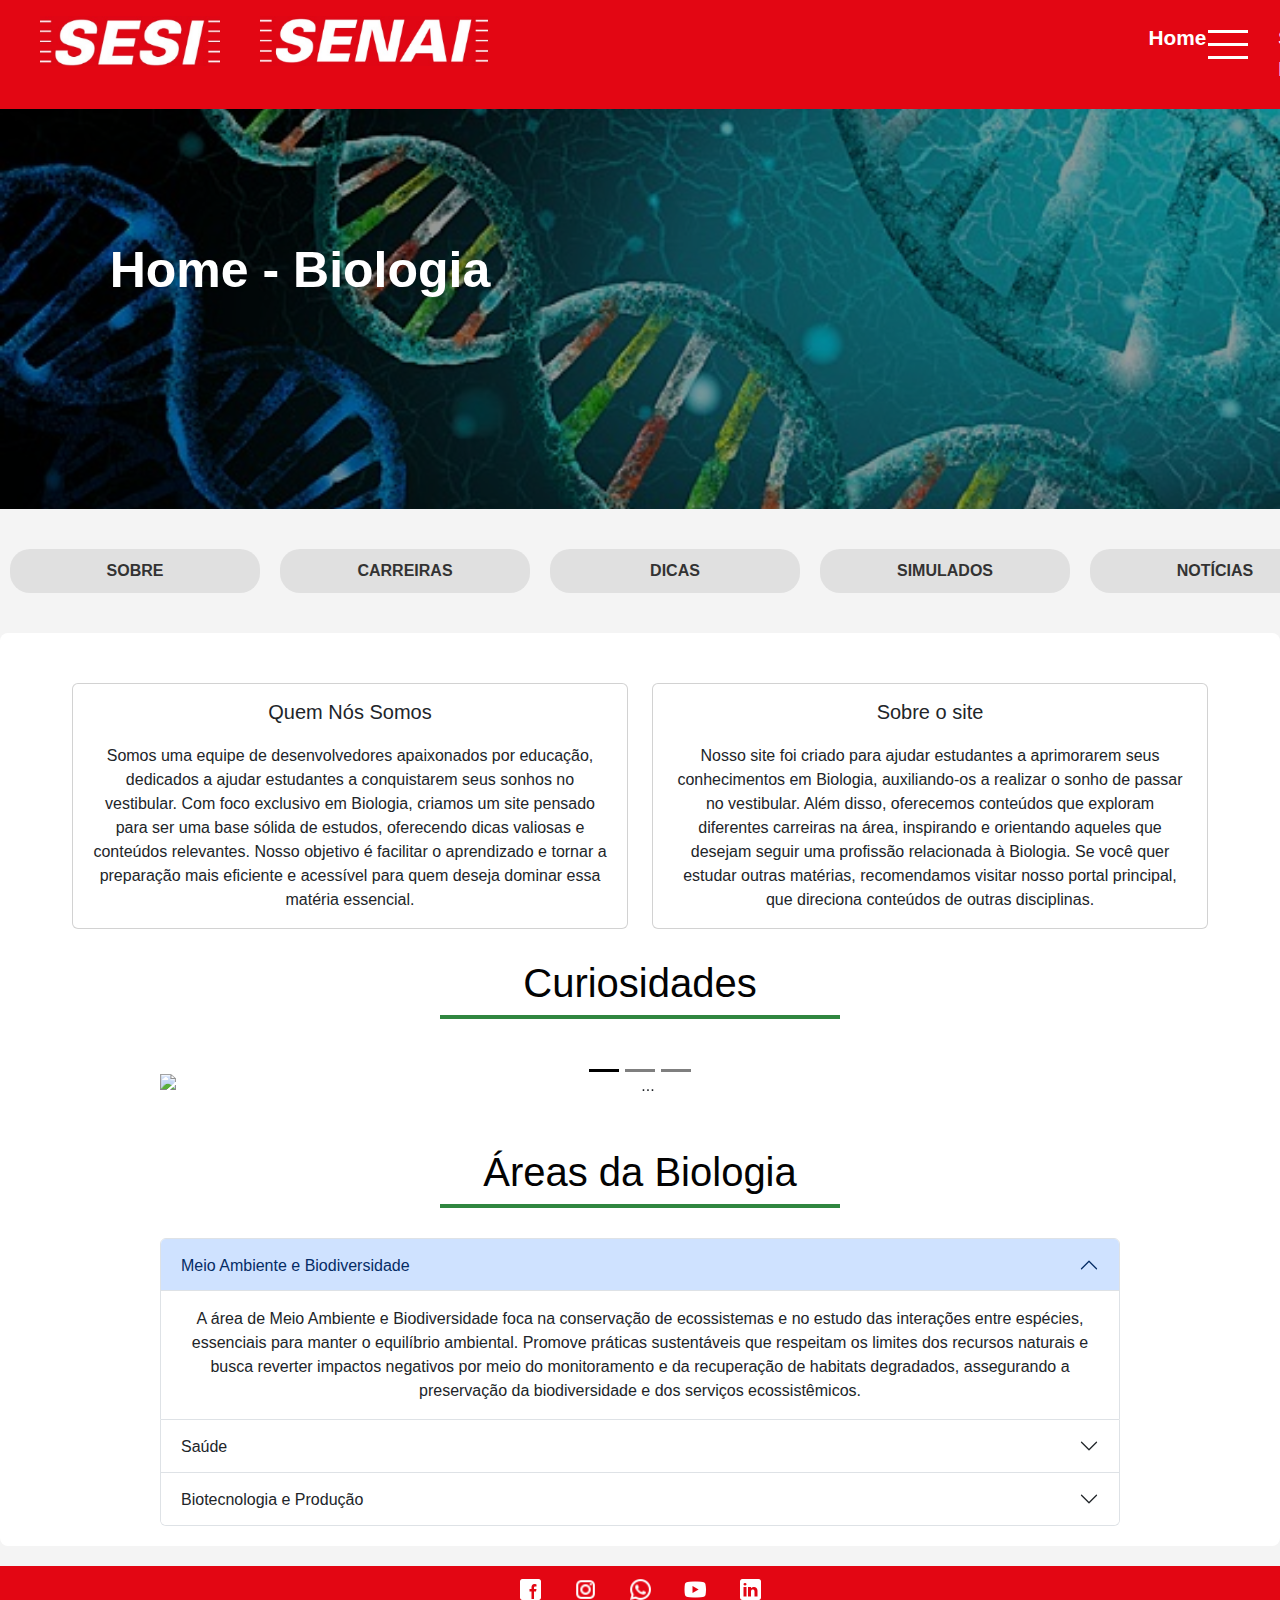
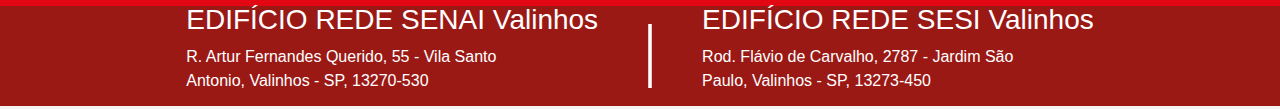
==== commit 28b06c5a: "style: fazendo a responsividade da home" ====
--- a/index.html
+++ b/index.html
@@ -57,19 +57,19 @@
   </header>
   <header class="sociologia-header">
     <div class="logo-header">
-        <img id="sesi-logo" src="../img/sesiii.jpeg" alt="logo-header SESI">
-        <img id="senai-logo" src="../img/image.png" alt="logo-header SENAI">
-    </div>
-    
+      <img id="sesi-logo" src="../img/sesiii.jpeg" alt="logo-header SESI">
+      <img id="senai-logo" src="../img/image.png" alt="logo-header SENAI">
+    </div>
+
     <div class="vertical-line"></div>
 
     <nav class="header-nav">
-        <ul class="links">
-            <li><a href="../index.html" class="nav-link">Home</a></li>
-            <li><a href="../pages/sobreNos.html" class="nav-link">Sobre Nós</a></li>
-        </ul>
+      <ul class="links">
+        <li><a href="../index.html" class="nav-link">Home</a></li>
+        <li><a href="../pages/sobreNos.html" class="nav-link">Sobre Nós</a></li>
+      </ul>
     </nav>
-</header>
+  </header>
 
 
   <section class="header-banner">
@@ -99,6 +99,36 @@
   </section>
 
   <main class="principaisNoticias">
+    <!-- Card de conteúdo -->
+
+    <div class="row cardConteudo">
+      <div class="col-sm-6 mb-3 mb-sm-0 card2">
+        <div class="card">
+          <div class="card-body">
+            <h5 class="card-title">Quem Nós Somos</h5>
+            <p class="card-text">Somos uma equipe de desenvolvedores apaixonados por educação, dedicados a ajudar
+              estudantes a conquistarem seus sonhos no vestibular. Com foco exclusivo em Biologia, criamos um site
+              pensado para ser uma base sólida de estudos, oferecendo dicas valiosas e conteúdos relevantes. Nosso
+              objetivo é facilitar o aprendizado e tornar a preparação mais eficiente e acessível para quem deseja
+              dominar essa matéria essencial. </p>
+          </div>
+        </div>
+      </div>
+      <div class="col-sm-6 card2">
+        <div class="card">
+          <div class="card-body">
+            <h5 class="card-title">Sobre o site</h5>
+            <p class="card-text">Nosso site foi criado para ajudar estudantes a aprimorarem seus conhecimentos em
+              Biologia, auxiliando-os a realizar o sonho de passar no vestibular. Além disso, oferecemos conteúdos que
+              exploram diferentes carreiras na área, inspirando e orientando aqueles que desejam seguir uma profissão
+              relacionada à Biologia. Se você quer estudar outras matérias, recomendamos visitar nosso portal principal,
+              que direciona conteúdos de outras disciplinas. </p>
+          </div>
+        </div>
+      </div>
+    </div>
+    <!-- termino card conteúdo -->
+
     <div class="titulo00">
       <h1>Curiosidades</h1>
       <div class="linhaTituloDicas"></div>
@@ -147,7 +177,20 @@
       </button>
     </div>
     <!-- termino carrossel -->
-
+    <div class="curiosidadesMobile">
+
+      <h5>O Coração da Baleia-Azul</h5>
+      <p>O coração da baleia-azul é tão grande que uma criança pequena poderia rastejar pelas suas artérias. Esse
+        animal possui o maior coração do reino animal, pesando cerca de 180 kg.</p>
+
+      <h5>Fungos Brilhantes</h5>
+      <p>Algumas espécies de fungos brilham no escuro devido a uma propriedade chamada bioluminescência. Essa luz
+        é produzida por reações químicas que ajudam o fungo a atrair insetos para espalhar seus esporos.</p>
+      <h5>O Animal Mais Resistente do Mundo</h5>
+
+      <p>Os tardígrados (ou "ursos-d'água") são microrganismos que podem sobreviver a condições extremas, como o
+        vácuo do espaço, temperaturas altíssimas, radiação, e até décadas sem água.</p>
+    </div>
     <!-- novo acordeão do bootstrap -->
 
     <div class="titulo01">
@@ -184,7 +227,10 @@
           </h2>
           <div id="panelsStayOpen-collapseTwo" class="accordion-collapse collapse">
             <div class="accordion-body">
-              A área da Saúde na biologia investiga os mecanismos das doenças, desenvolvendo tratamentos, vacinas e tecnologias médicas para combater enfermidades. Promove práticas preventivas para melhorar a qualidade de vida e enfrenta ameaças globais por meio da pesquisa de doenças emergentes e soluções de saúde pública, fortalecendo a proteção e o bem-estar humano.
+              A área da Saúde na biologia investiga os mecanismos das doenças, desenvolvendo tratamentos, vacinas e
+              tecnologias médicas para combater enfermidades. Promove práticas preventivas para melhorar a qualidade de
+              vida e enfrenta ameaças globais por meio da pesquisa de doenças emergentes e soluções de saúde pública,
+              fortalecendo a proteção e o bem-estar humano.
             </div>
           </div>
         </div>
@@ -198,40 +244,48 @@
           </h2>
           <div id="panelsStayOpen-collapseThree" class="accordion-collapse collapse">
             <div class="accordion-body">
-              A área de Biotecnologia e Produção aplica conhecimentos biológicos para criar produtos inovadores, como alimentos geneticamente modificados e biocombustíveis, promovendo sustentabilidade. Contribui para avanços em medicamentos e desenvolve tecnologias industriais mais eficientes, impulsionando soluções para desafios ambientais e econômicos.
+              A área de Biotecnologia e Produção aplica conhecimentos biológicos para criar produtos inovadores, como
+              alimentos geneticamente modificados e biocombustíveis, promovendo sustentabilidade. Contribui para avanços
+              em medicamentos e desenvolve tecnologias industriais mais eficientes, impulsionando soluções para desafios
+              ambientais e econômicos.
             </div>
           </div>
         </div>
       </div>
-    <!-- termino acordeão -->
+      <!-- termino acordeão -->
 
 
   </main>
-    <footer class="footer">
-      <div class="icones">
-        <a href="https://www.facebook.com/senaisp.valinhos?mibextid=ZbWKwL"><img src="../img/facebook.png" alt="facebook" width=25px height=25px/></a>
-        <a href="https://www.instagram.com/senaivalinhos?igsh=MXRjcnppaTk3ZXFpaA=="><img src="../img/instagram.png" alt="instagram" width=25px height=25px/></a>
-        <a href="https://api.whatsapp.com/send?phone=551133220050"><img src="../img/whatsapp.png" alt="whatsapp" width=25px height=25px/></a>
-        <a href="https://youtube.com/@senaisaopaulo-escolasenaiv6966?si=uI1RtvEwX4h1qaFv"><img src="../img/youtube.png" alt="youtube" width=25px height=25px/></a>
-        <a href="https://www.linkedin.com/school/senai-de-valinhos/"><img src="../img/linkedin.png" alt="linkedin" width=25px height=25px/></a>
-      </div>
-        
-      <div class="enderecos">
-        <div class="senai">
-            <h3>EDIFÍCIO REDE SENAI Valinhos</h3>
-            <p>
-              R. Artur Fernandes Querido, 55 - Vila Santo<br/>Antonio, Valinhos -
-              SP, 13270-530
-            </p>
-          </div>
-          <img src="../img/linha.png" alt="linha">
-            <div class="sesi">
-                <h3>EDIFÍCIO REDE SESI Valinhos</h3>
-                <p>Rod. Flávio de Carvalho, 2787 - Jardim São<br/>Paulo, Valinhos - SP, 13273-450</p>
-            </div>
-      </div>
-
-    </footer>
+  <footer class="footer">
+    <div class="icones">
+      <a href="https://www.facebook.com/senaisp.valinhos?mibextid=ZbWKwL"><img src="../img/facebook.png" alt="facebook"
+          width=25px height=25px /></a>
+      <a href="https://www.instagram.com/senaivalinhos?igsh=MXRjcnppaTk3ZXFpaA=="><img src="../img/instagram.png"
+          alt="instagram" width=25px height=25px /></a>
+      <a href="https://api.whatsapp.com/send?phone=551133220050"><img src="../img/whatsapp.png" alt="whatsapp"
+          width=25px height=25px /></a>
+      <a href="https://youtube.com/@senaisaopaulo-escolasenaiv6966?si=uI1RtvEwX4h1qaFv"><img src="../img/youtube.png"
+          alt="youtube" width=25px height=25px /></a>
+      <a href="https://www.linkedin.com/school/senai-de-valinhos/"><img src="../img/linkedin.png" alt="linkedin"
+          width=25px height=25px /></a>
+    </div>
+
+    <div class="enderecos">
+      <div class="senai">
+        <h3>EDIFÍCIO REDE SENAI Valinhos</h3>
+        <p>
+          R. Artur Fernandes Querido, 55 - Vila Santo<br />Antonio, Valinhos -
+          SP, 13270-530
+        </p>
+      </div>
+      <img src="../img/linha.png" alt="linha">
+      <div class="sesi">
+        <h3>EDIFÍCIO REDE SESI Valinhos</h3>
+        <p>Rod. Flávio de Carvalho, 2787 - Jardim São<br />Paulo, Valinhos - SP, 13273-450</p>
+      </div>
+    </div>
+
+  </footer>
 </body>
 
 </html>--- a/css/styles.css
+++ b/css/styles.css
@@ -640,6 +640,26 @@
 .carrossel {
   width: 60rem;
   margin: 0 auto;
+  margin-top: 30px;
+}
+
+.cardConteudo{
+  margin-top: 30px;
+  margin-left: 40px;
+  margin-right: 40px;
+}
+
+.card-text{
+  margin-top: 20px;
+}
+
+.card2{
+  transition: transform 0.5s;
+}
+
+.card2:hover{
+  transform: scale(1.1);
+  z-index: 1;
 }
 
 .carousel-dark .carousel-control-next-icon, .carousel-dark .carousel-control-prev-icon {
@@ -650,3 +670,94 @@
   margin-top: 0;
   margin-bottom: 0;
 }
+
+.curiosidadesMobile{
+  display: none;
+}
+
+@media (max-width: 900px) {
+  .logo-header img {
+    width: 90px;
+    height: 40px;
+    margin-top: 10px;
+  }
+
+  .logo-header {
+    display: flex;
+    flex-direction: column;
+    gap: 13px;
+  }
+
+  .links {
+    display: flex;
+    flex-direction: column;
+    gap: 0;
+    margin-left: -6rem;
+  }
+
+  #btn-menu {
+    margin-top: 20px;
+  }
+
+  .menu-materias.abrir ul {
+    height: calc(60vh - 10px);
+  }
+
+  .menu-materias ul {
+    width: 100%;
+    left: 0;
+    margin-top: 37px;
+  }
+
+  .titulo {
+    font-size: 30px;
+    left: 150px;
+    margin-top: 10%;
+  }
+
+  .vertical-line {
+    display: none;
+  }
+
+  .topics-header {
+    display: flex;
+    flex-direction: column;
+    gap: 20px;
+  }
+
+  .carrossel {
+    width: 100%;
+  }
+
+  .curiosidadesMobile{
+    display: flex;
+    flex-direction: column;
+    gap: 20px;
+    text-align: justify;
+    margin-top: 40px;
+  }
+
+  .linhaTituloDicas{
+    width: 200px;
+  }
+
+  .linhaTituloHome{
+    width: 250px;
+  }
+
+  .enderecos {
+    height: 300px;
+  }
+
+  .h3, h3 {
+    font-size: 20px;
+    margin-top: 20px;
+  }
+
+  p {
+    font-size: 16px;
+    margin-bottom: 0;
+    margin-top: 20px;
+    text-align: unset;
+  }
+}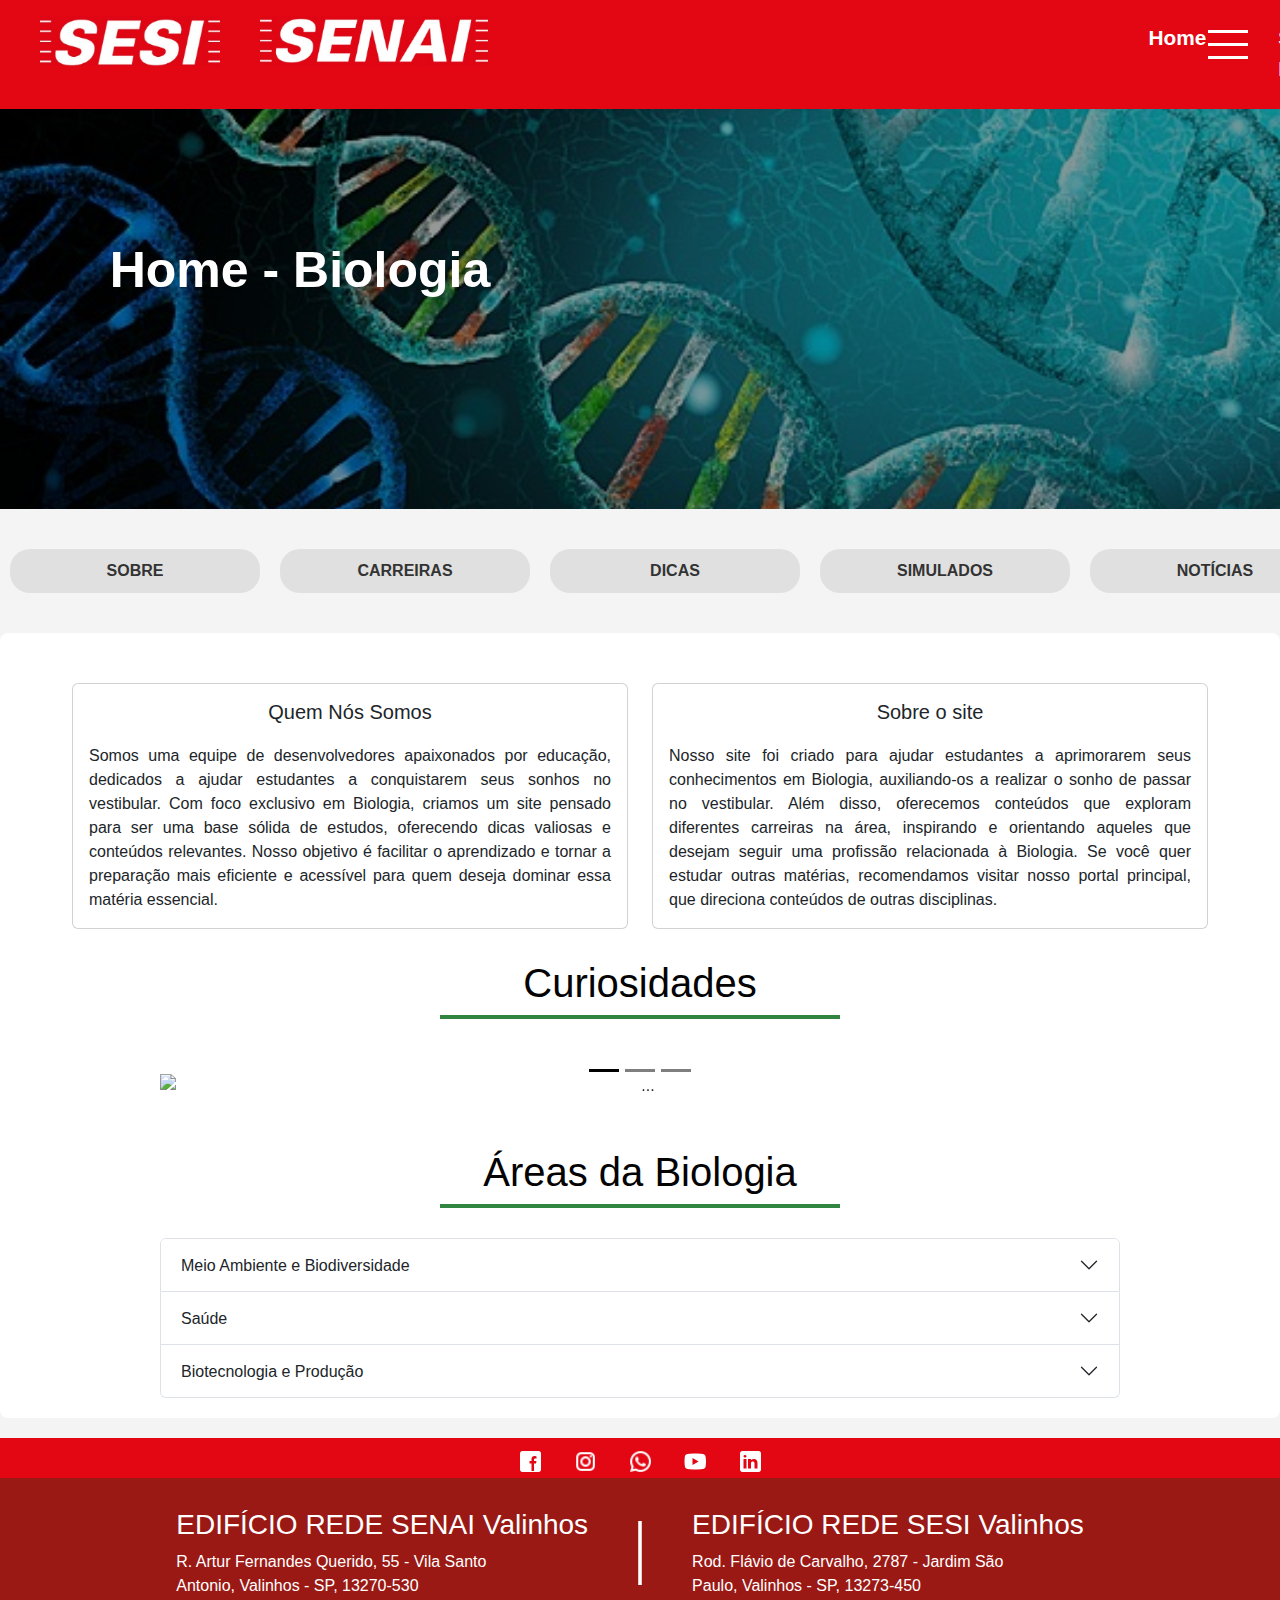
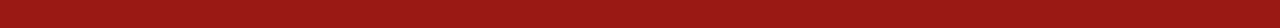
==== commit 176fe605: "style: começando a responsividade do sobre nós" ====
--- a/index.html
+++ b/index.html
@@ -200,15 +200,14 @@
       <div class="accordion carrossel" id="accordionPanelsStayOpenExample">
         <div class="accordion-item">
           <h2 class="accordion-header">
-            <button class="accordion-button" type="button" data-bs-toggle="collapse"
-              data-bs-target="#panelsStayOpen-collapseOne" aria-expanded="true"
+            <button class="accordion-button collapsed" type="button" data-bs-toggle="collapse"
+              data-bs-target="#panelsStayOpen-collapseOne" aria-expanded="false"
               aria-controls="panelsStayOpen-collapseOne">
               Meio Ambiente e Biodiversidade
             </button>
           </h2>
-          <div id="panelsStayOpen-collapseOne" class="accordion-collapse collapse show">
+          <div id="panelsStayOpen-collapseOne" class="accordion-collapse collapse">
             <div class="accordion-body">
-
               A área de Meio Ambiente e Biodiversidade foca na conservação de ecossistemas e no estudo das interações
               entre espécies, essenciais para manter o equilíbrio ambiental. Promove práticas sustentáveis que respeitam
               os limites dos recursos naturais e busca reverter impactos negativos por meio do monitoramento e da
--- a/css/styles.css
+++ b/css/styles.css
@@ -585,7 +585,11 @@
   justify-content: center;
   align-items: center;
   gap: 20px;
-  height: 100px;
+  height: 150px;
+}
+
+.senai {
+  margin-left: -20px;
 }
 
 
@@ -630,6 +634,9 @@
   margin: 0 auto 2%;
 }
 
+p {
+  margin-bottom: 0;
+}
 
 /* bootstrap */
 .letras {
@@ -637,6 +644,12 @@
   border-radius: 30px;
 }
 
+.accordion-button:not(.collapsed) {
+  color: var(--bs-accordion-active-color);
+    background-color: #ffffff;
+    box-shadow: inset 0 calc(-1* var(--bs-accordion-border-width)) 0 var(--bs-accordion-border-color);
+}
+
 .carrossel {
   width: 60rem;
   margin: 0 auto;
@@ -651,6 +664,7 @@
 
 .card-text{
   margin-top: 20px;
+  text-align: justify;
 }
 
 .card2{
@@ -676,6 +690,8 @@
 }
 
 @media (max-width: 900px) {
+
+  /* header */
   .logo-header img {
     width: 90px;
     height: 40px;
@@ -692,7 +708,7 @@
     display: flex;
     flex-direction: column;
     gap: 0;
-    margin-left: -6rem;
+    margin-left: -8rem;
   }
 
   #btn-menu {
@@ -700,13 +716,13 @@
   }
 
   .menu-materias.abrir ul {
-    height: calc(60vh - 10px);
+    height: calc(80vh - 20px);
   }
 
   .menu-materias ul {
     width: 100%;
     left: 0;
-    margin-top: 37px;
+    margin-top: 8%;
   }
 
   .titulo {
@@ -724,6 +740,8 @@
     flex-direction: column;
     gap: 20px;
   }
+
+  /* conteúdo */
 
   .carrossel {
     width: 100%;
@@ -745,10 +763,22 @@
     width: 250px;
   }
 
-  .enderecos {
-    height: 300px;
-  }
-
+
+  
+  .cardConteudo{
+    margin-left: 0;
+    margin-right: 0;
+  }
+  
+  /* footer */
+  
+  .senai {
+    margin-left: 20px;
+  }
+  
+  .sesi {
+    margin-right: 10px;
+  }
   .h3, h3 {
     font-size: 20px;
     margin-top: 20px;
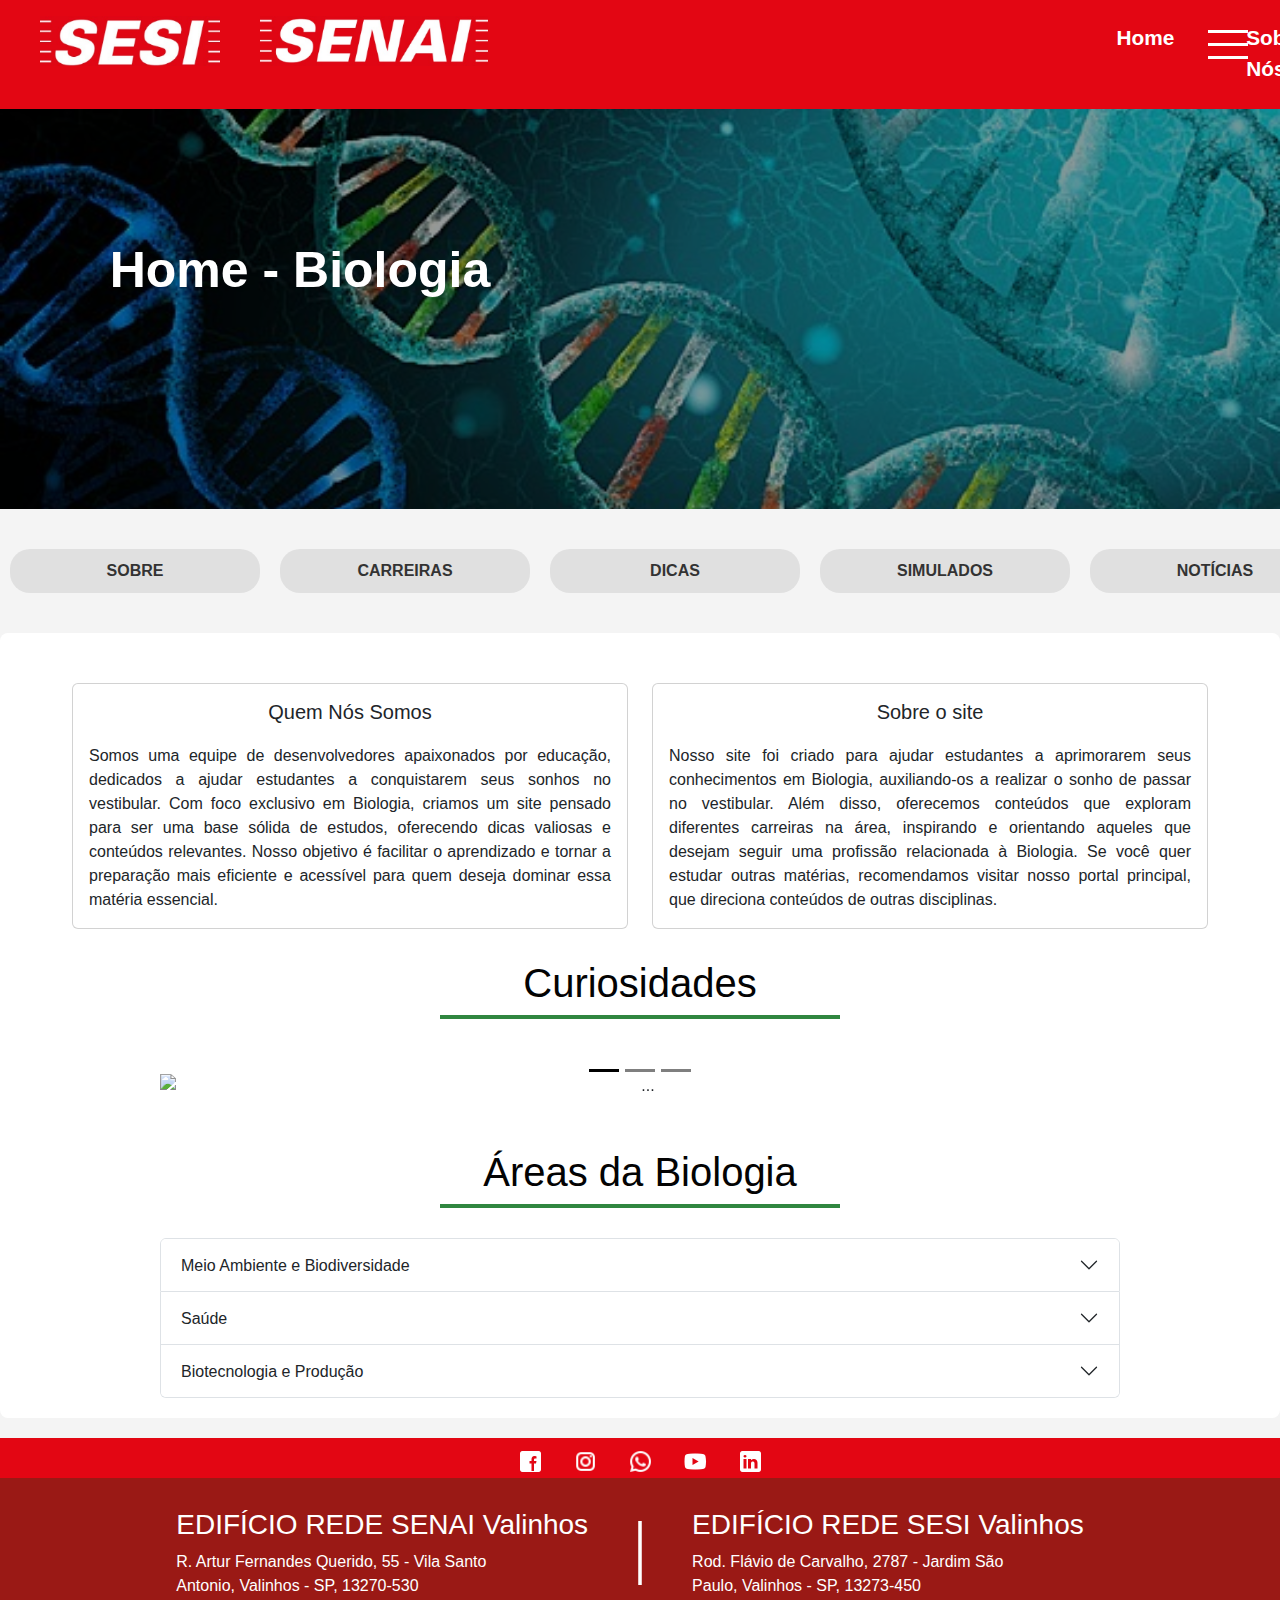
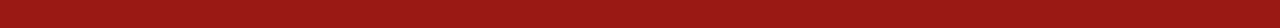
==== commit ee89052b: "refactor: arrumando navegação" ====
--- a/index.html
+++ b/index.html
@@ -40,18 +40,18 @@
 
     <nav class="menu-materias" id="menu-materias">
       <ul>
-        <li><a href="portugues.html">Português</a></li>
-        <li><a href="matematica.html">Matemática</a></li>
-        <li><a href="historia.html">História</a></li>
-        <li><a href="geografia.html">Geografia</a></li>
-        <li><a href="biologia.html">Biologia</a></li>
-        <li><a href="fisica.html">Física</a></li>
-        <li><a href="quimica.html">Química</a></li>
-        <li><a href="artes.html">Artes</a></li>
-        <li><a href="filosofia.html">Filosofia</a></li>
-        <li><a href="sociologia.html">Sociologia</a></li>
-        <li><a href="edFisica.html">Ed. Física</a></li>
-        <li><a href="ingles.html">Inglês</a></li>
+        <a href="https://luschettini.github.io/site-portaleducacional/"><li>Portal</li></a>
+        <a href="http://lp-projeto.vercel.app/"><li>Português</li></a>
+        <a href="https://projeto-portal-matematica.vercel.app/"><li>Matemática</li></a>
+        <a href="https://site-historia-six.vercel.app/"><li>História</li></a>
+        <a href="https://projeto-geografia.vercel.app/"><li>Geografia</li></a>
+        <a href="https://site-biologia-41g2.vercel.app/"><li>Biologia</li></a>
+        <a href="https://site-fisica.vercel.app/index.html"><li>Física</li></a>
+        <a href="https://portal-de-materias.vercel.app/"><li>Química</li></a>
+        <a href="https://portal-noticias-html.vercel.app/"><li>Ed. Física & Artes</li></a>
+        <a href="https://site-filosofia.vercel.app/"><li>Filosofia</li></a>
+        <a href="https://site-sociologia.vercel.app/"><li>Sociologia</li></a>
+        <a href="https://site-ingles-theta.vercel.app/"><li>Inglês</li></a>
       </ul>
     </nav>
   </header>
@@ -272,17 +272,18 @@
     <div class="enderecos">
       <div class="senai">
         <h3>EDIFÍCIO REDE SENAI Valinhos</h3>
-        <p>
-          R. Artur Fernandes Querido, 55 - Vila Santo<br />Antonio, Valinhos -
-          SP, 13270-530
-        </p>
-      </div>
+        <p>R. Artur Fernandes Querido, 55 - Vila Santo</p>
+        <p>Antonio, Valinhos - SP, 13270-530</p>
+      </div>
+
       <img src="../img/linha.png" alt="linha">
-      <div class="sesi">
-        <h3>EDIFÍCIO REDE SESI Valinhos</h3>
-        <p>Rod. Flávio de Carvalho, 2787 - Jardim São<br />Paulo, Valinhos - SP, 13273-450</p>
-      </div>
-    </div>
+
+        <div class="sesi">
+            <h3>EDIFÍCIO REDE SESI Valinhos</h3>
+            <p>Rod. Flávio de Carvalho, 2787 - Jardim São</p>
+            <p>Paulo, Valinhos - SP, 13273-450</p>
+        </div>
+  </div>
 
   </footer>
 </body>
--- a/css/styles.css
+++ b/css/styles.css
@@ -29,7 +29,7 @@
 
 .menu-materias.abrir ul {
   visibility: visible;
-  height: calc(55.5vh - 10px);
+  height: calc(80% - 18%);
 }
 
 .menu-materias ul li:hover {
@@ -46,6 +46,15 @@
 .menu-materias ul li a {
   color: #ffffff;
   text-decoration: none;
+}
+
+.menu-materias a {
+  color: #ffffff;
+  text-decoration: none;
+}
+
+ol, ul {
+  padding: 0%;
 }
 #btn-menu {
   width: 45px;
@@ -716,13 +725,13 @@
   }
 
   .menu-materias.abrir ul {
-    height: calc(80vh - 20px);
+    height: calc(80% - 20%);
   }
 
   .menu-materias ul {
     width: 100%;
     left: 0;
-    margin-top: 8%;
+    margin-top: 6%;
   }
 
   .titulo {
@@ -772,22 +781,28 @@
   
   /* footer */
   
+  .icones {
+    gap: 50px;
+  }
+
+  .enderecos {
+    display: flex;
+    flex-direction: column;
+    gap: 30px;
+    margin-top: 10px;
+    height: 100%;
+  }
+
+  .sesi {
+    margin-bottom: 20px;
+  }
+
   .senai {
+    margin-top: 10px;
     margin-left: 20px;
   }
-  
-  .sesi {
-    margin-right: 10px;
-  }
-  .h3, h3 {
-    font-size: 20px;
-    margin-top: 20px;
-  }
-
-  p {
-    font-size: 16px;
-    margin-bottom: 0;
-    margin-top: 20px;
-    text-align: unset;
-  }
+
+  .enderecos img {
+    display: none;
+  }  
 }